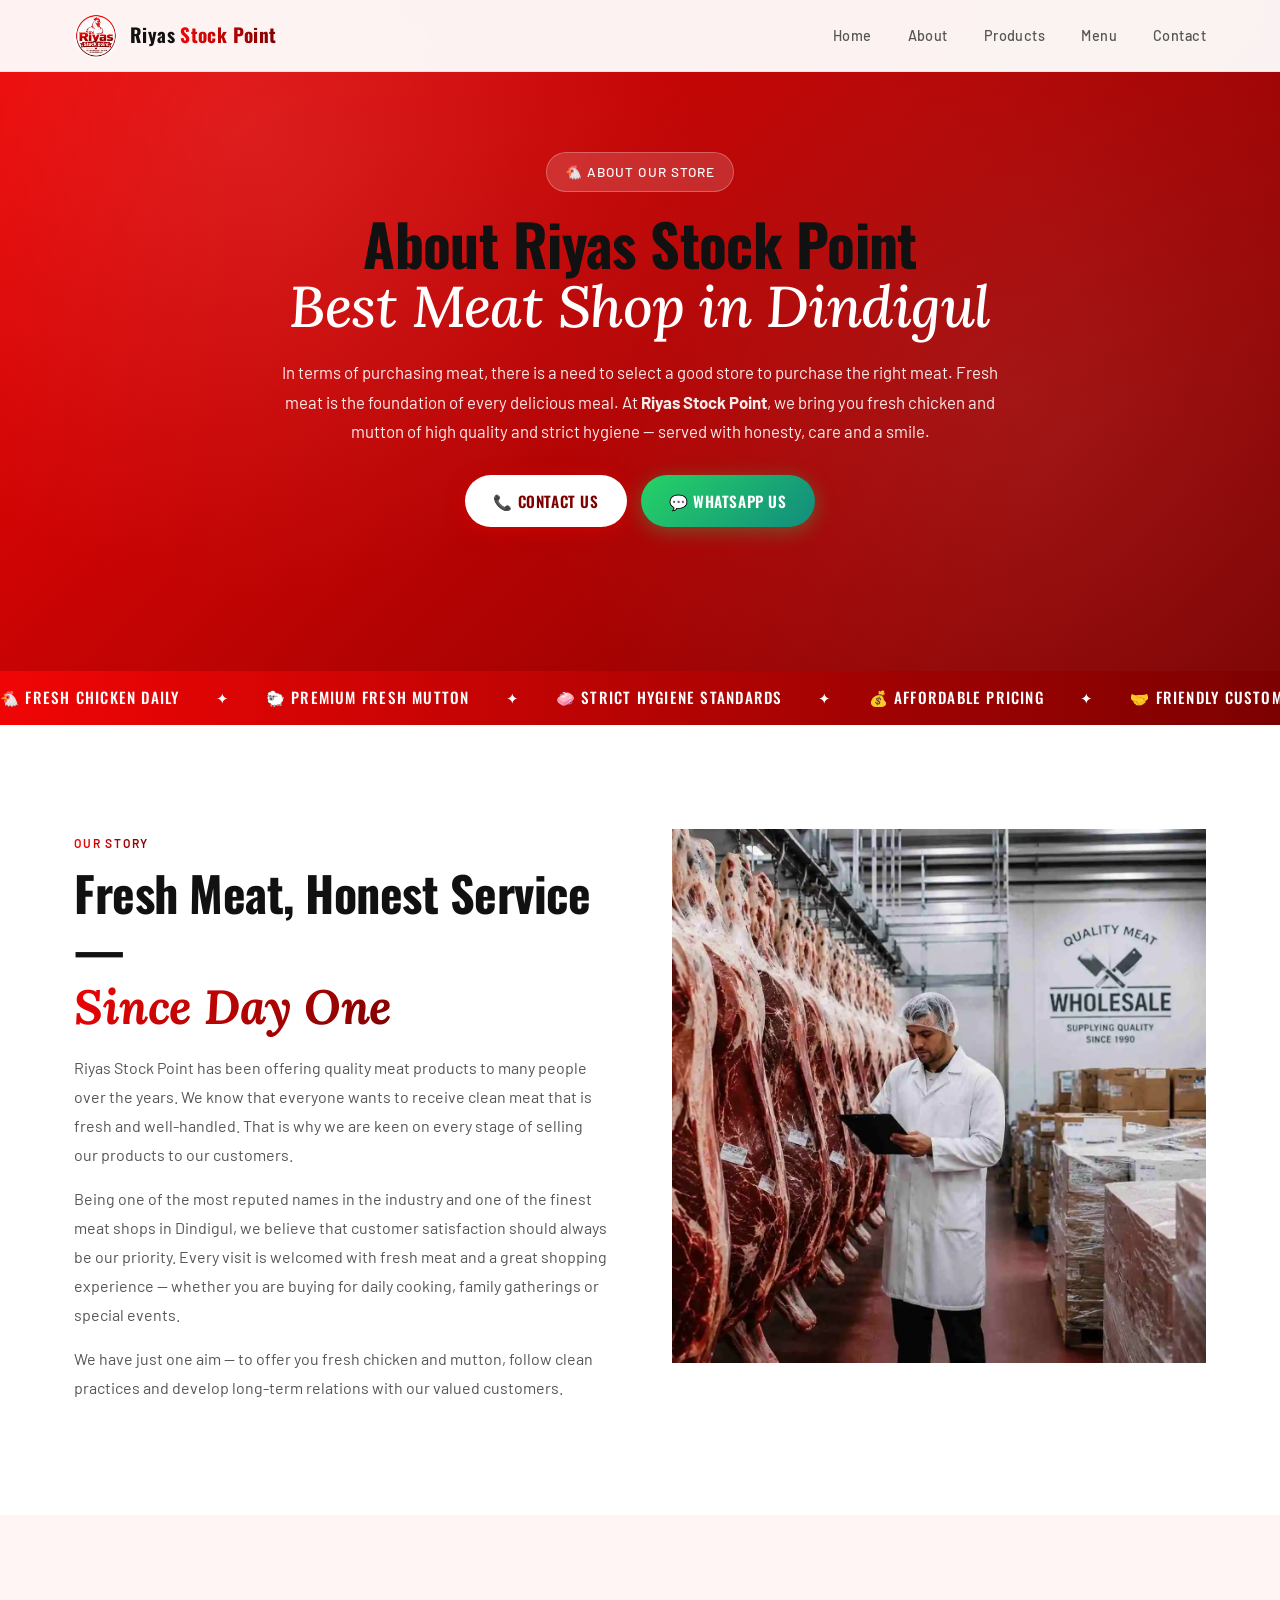
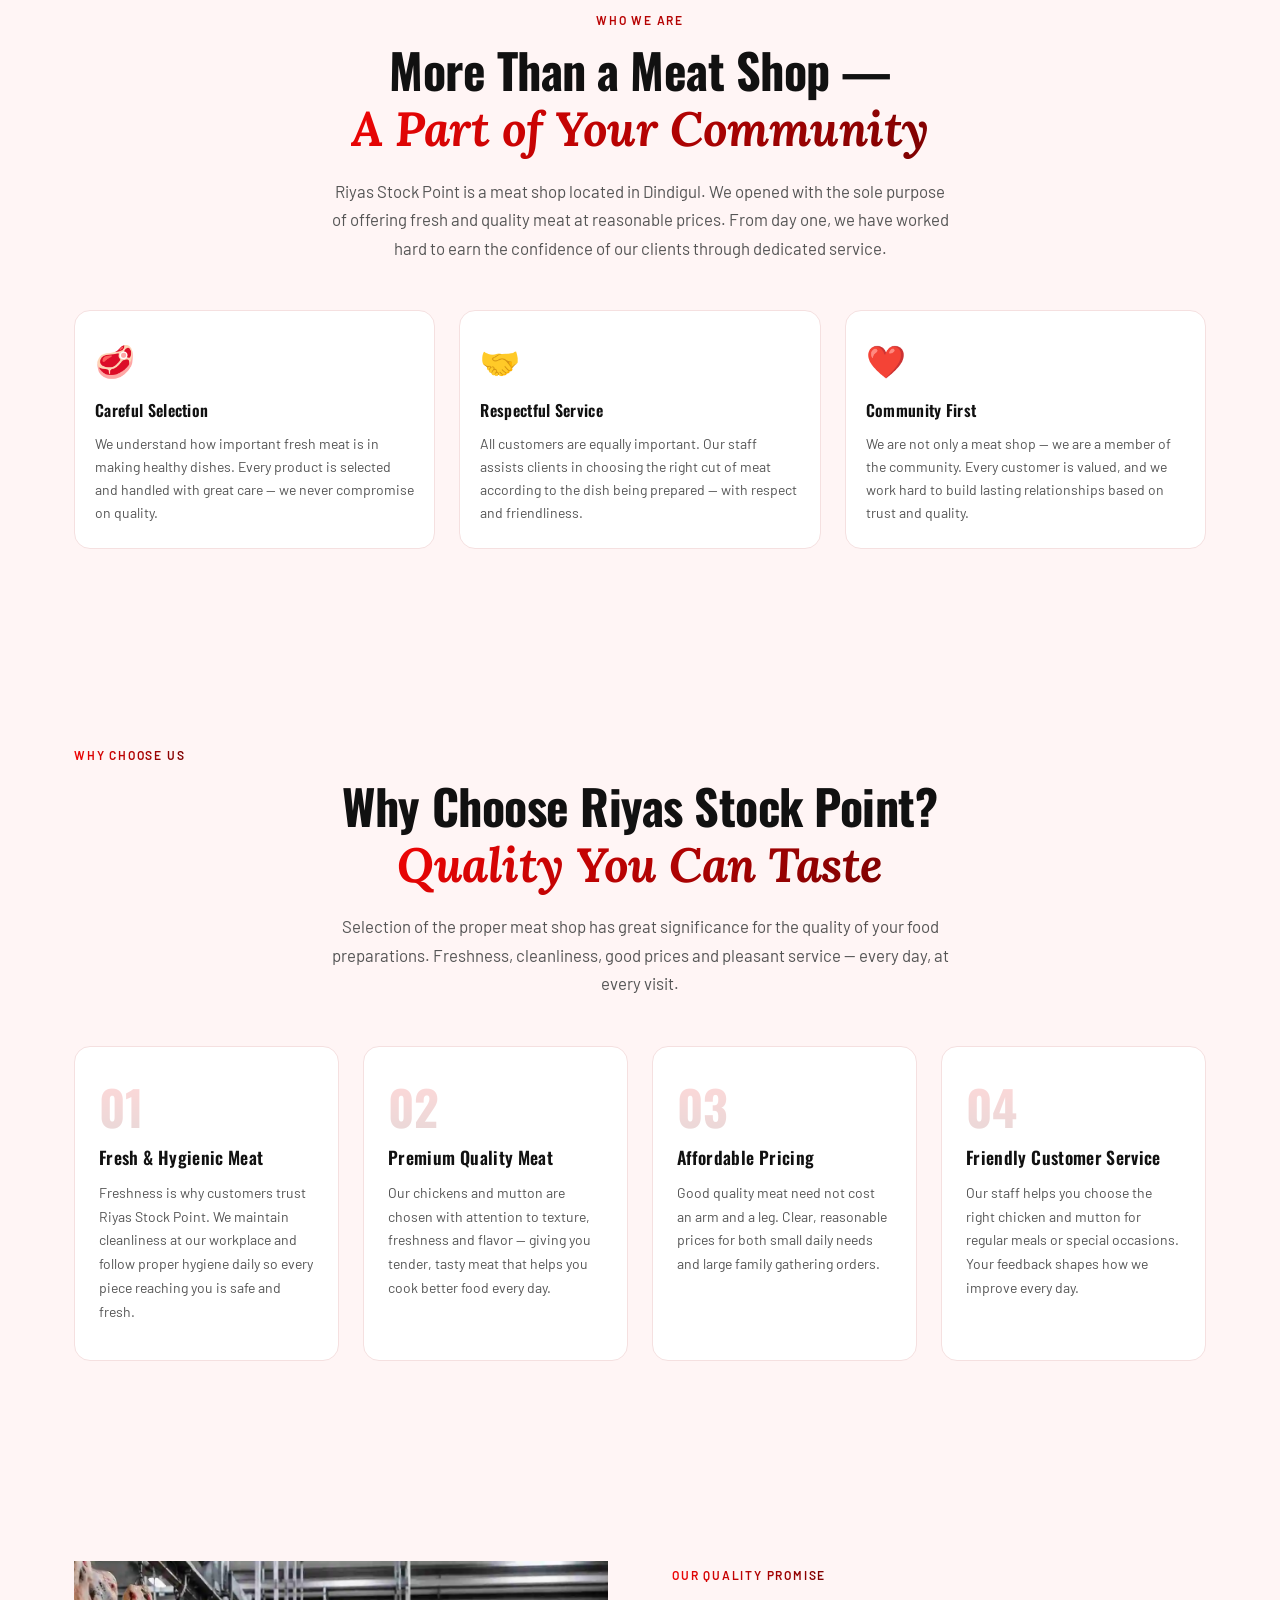
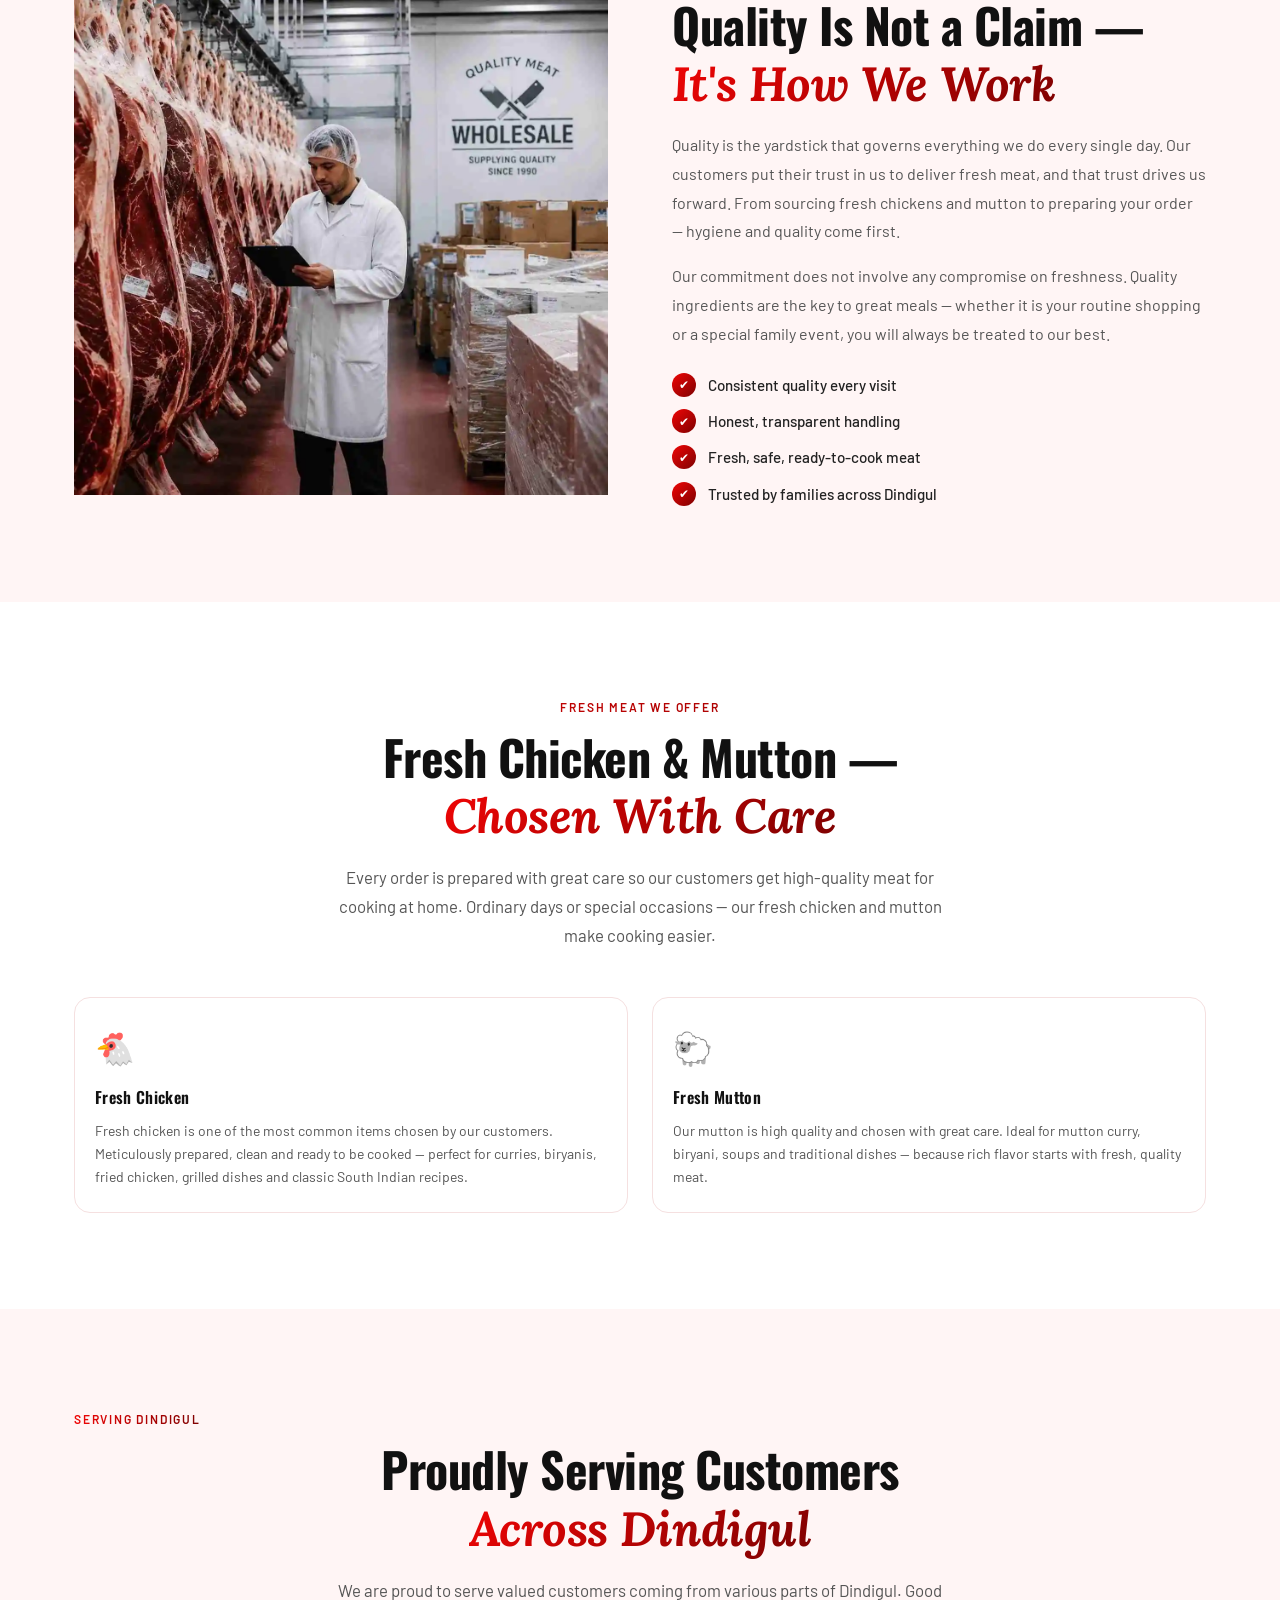
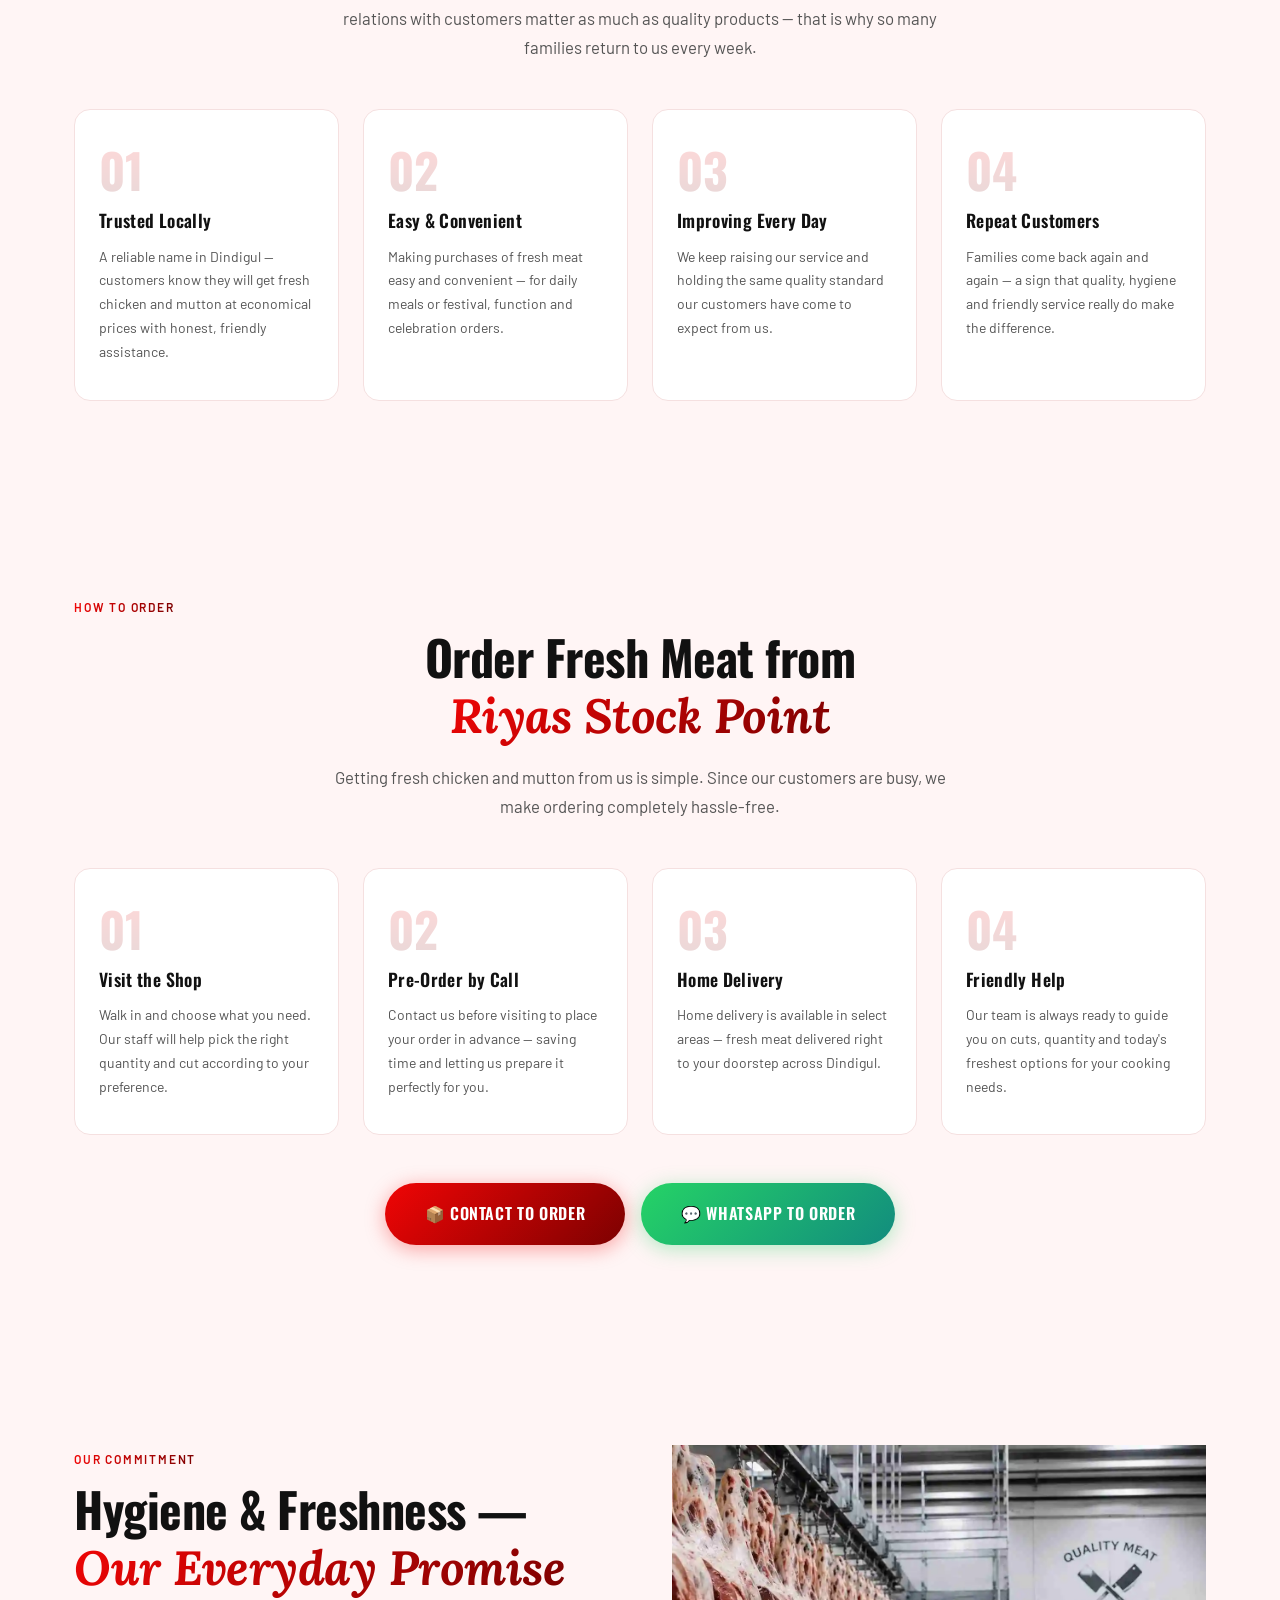
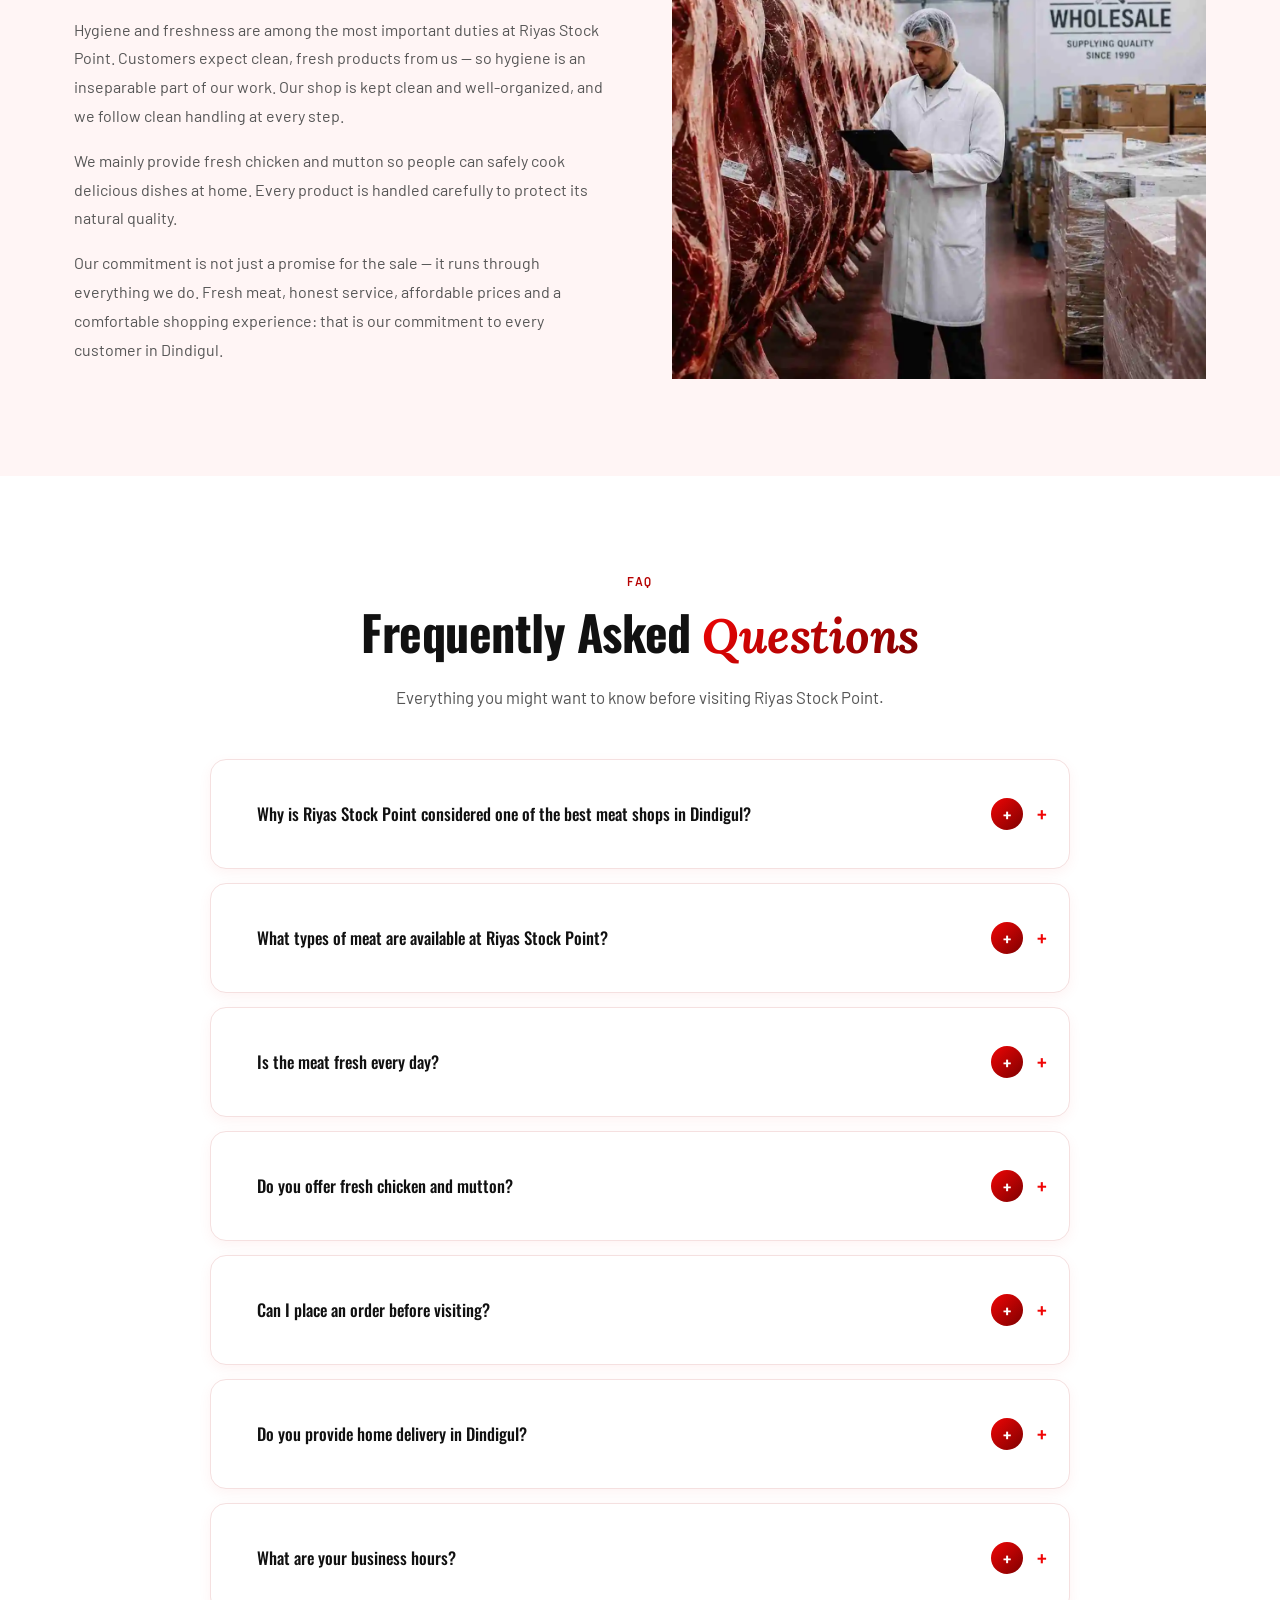
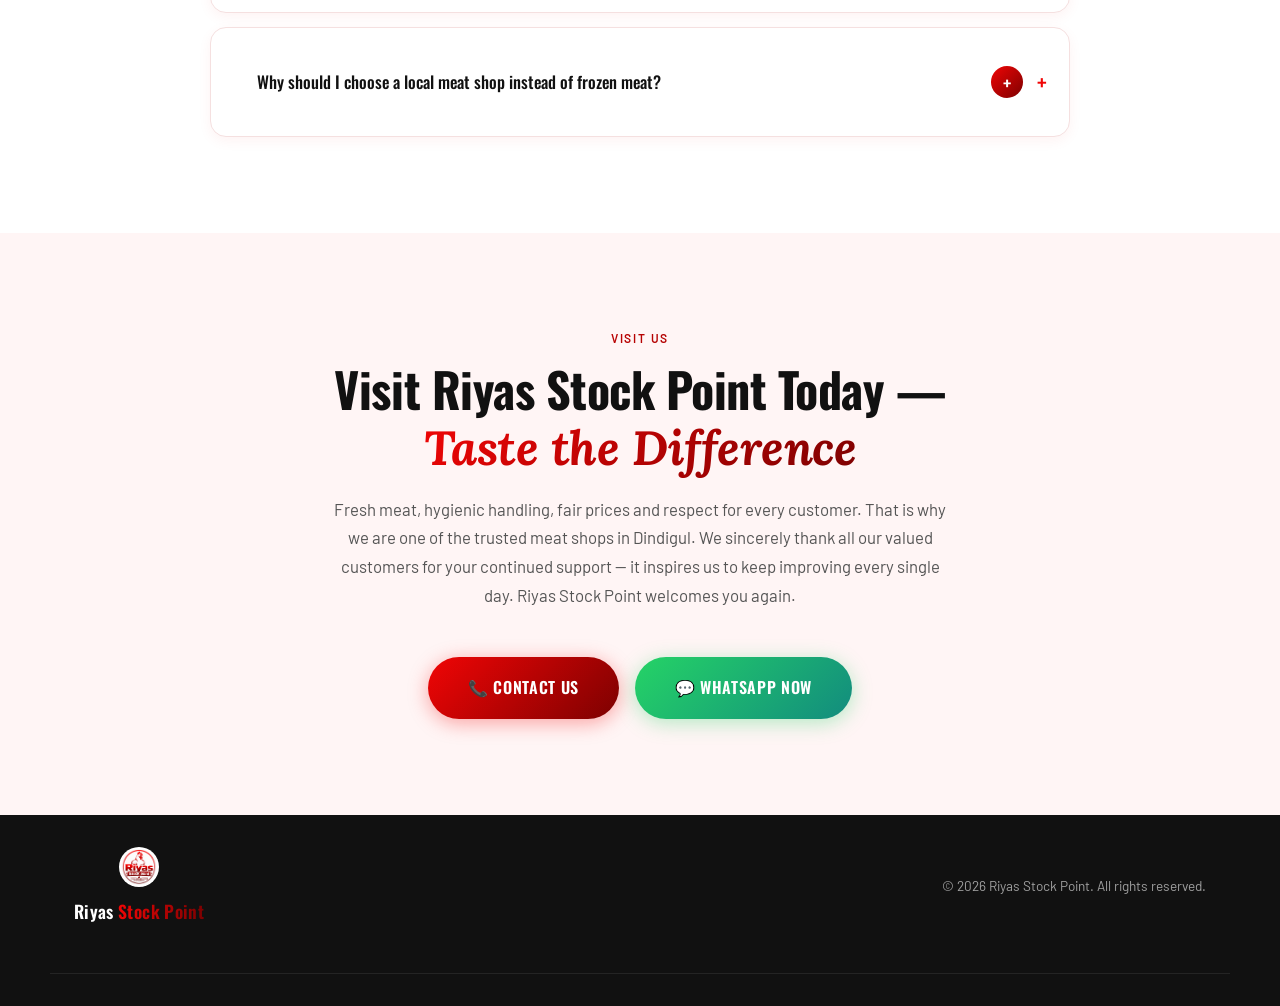
==== about.html @ 1233009b "Add files via upload" ====
<!DOCTYPE html>
<html lang="en">
<head>
  <meta charset="UTF-8" />
  <meta name="viewport" content="width=device-width, initial-scale=1.0" />
  <title>About Riyas Stock Point | Best Meat Shop in Dindigul</title>
  <meta name="description" content="Learn about Riyas Stock Point — Dindigul's trusted meat shop offering fresh chicken and mutton with hygiene, quality and friendly service at affordable prices." />
  <meta name="keywords" content="about riyas stock point, best meat shop in dindigul, fresh chicken dindigul, fresh mutton dindigul, hygienic meat shop dindigul, wholesale chicken dindigul" />
  <meta property="og:title" content="About Riyas Stock Point | Best Meat Shop in Dindigul" />
  <meta property="og:description" content="Fresh chicken & mutton, hygienic handling, affordable pricing and friendly service — meet the team behind Dindigul's trusted meat shop." />
  <meta property="og:type" content="website" />
  <meta property="og:url" content="https://riyasstockpoint.in/about.html" />
  <meta property="og:image" content="https://riyasstockpoint.in/assets/Logo.png" />
  <link rel="canonical" href="https://riyasstockpoint.in/about.html" />

  <!-- Google Fonts (same as index) -->
  <link rel="preconnect" href="https://fonts.googleapis.com" />
  <link rel="preconnect" href="https://fonts.gstatic.com" crossorigin />
  <link href="https://fonts.googleapis.com/css2?family=Oswald:wght@400;500;600;700&family=Lora:ital,wght@0,400;0,500;1,400&family=Barlow:wght@300;400;500;600&display=swap" rel="stylesheet" />

  <!-- Existing CSS (unchanged) -->
  <link rel="stylesheet" href="style.css" />
  <!-- About-only CSS additions -->
  <link rel="stylesheet" href="about.css" />
</head>
<body>

  <!-- ========== NAVBAR ========== -->
  <header class="navbar" id="navbar">
    <div class="nav-container">
      <a href="index.html" class="nav-logo">
        <img src="assets/Logo.png" alt="Riyas Stock Point Logo" class="logo-img" />
        <span class="logo-text">Riyas <span class="logo-accent">Stock Point</span></span>
      </a>
      <nav class="nav-links" id="navLinks">
        <a href="index.html#home">Home</a>
        <a href="about.html" class="active">About</a>
        <a href="index.html#products">Products</a>
        <a href="index.html#menu">Menu</a>
        <a href="contact.html">Contact</a>
      </nav>
      <button class="hamburger" id="hamburger" aria-label="Toggle menu">
        <span></span><span></span><span></span>
      </button>
    </div>
  </header>

  <!-- ========== ABOUT HERO ========== -->
  <section class="about-hero" id="home">
    <div class="hero-bg-pattern"></div>
    <div class="container about-hero-inner">
      <span class="hero-badge">🐔 About Our Store</span>
      <h1 class="hero-title">
        <span class="title-line">About Riyas Stock Point</span>
        <span class="title-line accent">Best Meat Shop in Dindigul</span>
      </h1>
      <p class="hero-sub">In terms of purchasing meat, there is a need to select a good store to purchase the right meat. Fresh meat is the foundation of every delicious meal. At <strong>Riyas Stock Point</strong>, we bring you fresh chicken and mutton of high quality and strict hygiene — served with honesty, care and a smile.</p>
      <div class="hero-cta" style="justify-content:center;">
        <a href="contact.html" class="btn btn-primary">📞 Contact Us</a>
        <a href="https://wa.me/" target="_blank" rel="noopener" class="btn btn-whatsapp">💬 WhatsApp Us</a>
      </div>
    </div>
  </section>

  <!-- ========== MARQUEE STRIP ========== -->
  <div class="marquee-strip">
    <div class="marquee-track">
      <span>🐔 Fresh Chicken Daily</span><span>✦</span>
      <span>🐑 Premium Fresh Mutton</span><span>✦</span>
      <span>🧼 Strict Hygiene Standards</span><span>✦</span>
      <span>💰 Affordable Pricing</span><span>✦</span>
      <span>🤝 Friendly Customer Service</span><span>✦</span>
      <span>🚚 Home Delivery in Dindigul</span><span>✦</span>
      <span>🐔 Fresh Chicken Daily</span><span>✦</span>
      <span>🐑 Premium Fresh Mutton</span><span>✦</span>
      <span>🧼 Strict Hygiene Standards</span><span>✦</span>
      <span>💰 Affordable Pricing</span><span>✦</span>
      <span>🤝 Friendly Customer Service</span><span>✦</span>
      <span>🚚 Home Delivery in Dindigul</span><span>✦</span>
    </div>
  </div>

  <!-- ========== INTRO / STORY ========== -->
  <section class="about section" id="story">
    <div class="container">
      <div class="about-grid">
        <div class="about-text fade-in">
          <div class="section-label">Our Story</div>
          <h2 class="section-title">Fresh Meat, Honest Service —<br /><em>Since Day One</em></h2>
          <p>Riyas Stock Point has been offering quality meat products to many people over the years. We know that everyone wants to receive clean meat that is fresh and well-handled. That is why we are keen on every stage of selling our products to our customers.</p>
          <p>Being one of the most reputed names in the industry and one of the finest meat shops in Dindigul, we believe that customer satisfaction should always be our priority. Every visit is welcomed with fresh meat and a great shopping experience — whether you are buying for daily cooking, family gatherings or special events.</p>
          <p>We have just one aim — to offer you fresh chicken and mutton, follow clean practices and develop long-term relations with our valued customers.</p>
        </div>
        <div class="about-image fade-in">
          <img src="assets/best-chicken-shop-in-dindigul.webp" alt="Riyas Stock Point — Best Meat Shop in Dindigul" />
        </div>
      </div>
    </div>
  </section>

  <!-- ========== WHO WE ARE ========== -->
  <section class="about section alt-bg" id="who-we-are">
    <div class="container">
      <div class="section-label center">Who We Are</div>
      <h2 class="section-title center">More Than a Meat Shop —<br /><em>A Part of Your Community</em></h2>
      <p class="section-sub center">Riyas Stock Point is a meat shop located in Dindigul. We opened with the sole purpose of offering fresh and quality meat at reasonable prices. From day one, we have worked hard to earn the confidence of our clients through dedicated service.</p>

      <div class="about-cards fade-in" style="grid-template-columns: repeat(3, 1fr); gap: 24px;">
        <div class="about-card">
          <div class="card-icon">🥩</div>
          <h3>Careful Selection</h3>
          <p>We understand how important fresh meat is in making healthy dishes. Every product is selected and handled with great care — we never compromise on quality.</p>
        </div>
        <div class="about-card">
          <div class="card-icon">🤝</div>
          <h3>Respectful Service</h3>
          <p>All customers are equally important. Our staff assists clients in choosing the right cut of meat according to the dish being prepared — with respect and friendliness.</p>
        </div>
        <div class="about-card">
          <div class="card-icon">❤️</div>
          <h3>Community First</h3>
          <p>We are not only a meat shop — we are a member of the community. Every customer is valued, and we work hard to build lasting relationships based on trust and quality.</p>
        </div>
      </div>
    </div>
  </section>

  <!-- ========== WHY CHOOSE US ========== -->
  <section class="why-fresh section" id="why-us">
    <div class="container">
      <div class="section-label">Why Choose Us</div>
      <h2 class="section-title center">Why Choose Riyas Stock Point?<br /><em>Quality You Can Taste</em></h2>
      <p class="section-sub center">Selection of the proper meat shop has great significance for the quality of your food preparations. Freshness, cleanliness, good prices and pleasant service — every day, at every visit.</p>
      <div class="why-grid">
        <div class="why-card fade-in">
          <div class="why-num">01</div>
          <h3>Fresh &amp; Hygienic Meat</h3>
          <p>Freshness is why customers trust Riyas Stock Point. We maintain cleanliness at our workplace and follow proper hygiene daily so every piece reaching you is safe and fresh.</p>
        </div>
        <div class="why-card fade-in">
          <div class="why-num">02</div>
          <h3>Premium Quality Meat</h3>
          <p>Our chickens and mutton are chosen with attention to texture, freshness and flavor — giving you tender, tasty meat that helps you cook better food every day.</p>
        </div>
        <div class="why-card fade-in">
          <div class="why-num">03</div>
          <h3>Affordable Pricing</h3>
          <p>Good quality meat need not cost an arm and a leg. Clear, reasonable prices for both small daily needs and large family gathering orders.</p>
        </div>
        <div class="why-card fade-in">
          <div class="why-num">04</div>
          <h3>Friendly Customer Service</h3>
          <p>Our staff helps you choose the right chicken and mutton for regular meals or special occasions. Your feedback shapes how we improve every day.</p>
        </div>
      </div>
    </div>
  </section>

  <!-- ========== QUALITY PROMISE ========== -->
  <section class="about section alt-bg" id="promise">
    <div class="container">
      <div class="about-grid reverse">
        <div class="about-image fade-in">
          <img src="assets/best-chicken-shop-in-dindigul.webp" alt="Our Quality Promise — Riyas Stock Point" />
        </div>
        <div class="about-text fade-in">
          <div class="section-label">Our Quality Promise</div>
          <h2 class="section-title">Quality Is Not a Claim —<br /><em>It's How We Work</em></h2>
          <p>Quality is the yardstick that governs everything we do every single day. Our customers put their trust in us to deliver fresh meat, and that trust drives us forward. From sourcing fresh chickens and mutton to preparing your order — hygiene and quality come first.</p>
          <p>Our commitment does not involve any compromise on freshness. Quality ingredients are the key to great meals — whether it is your routine shopping or a special family event, you will always be treated to our best.</p>
          <ul class="about-features">
            <li><span class="feat-icon">✔</span> Consistent quality every visit</li>
            <li><span class="feat-icon">✔</span> Honest, transparent handling</li>
            <li><span class="feat-icon">✔</span> Fresh, safe, ready-to-cook meat</li>
            <li><span class="feat-icon">✔</span> Trusted by families across Dindigul</li>
          </ul>
        </div>
      </div>
    </div>
  </section>

  <!-- ========== FRESH MEAT WE OFFER ========== -->
  <section class="about section" id="offer">
    <div class="container">
      <div class="section-label center">Fresh Meat We Offer</div>
      <h2 class="section-title center">Fresh Chicken &amp; Mutton —<br /><em>Chosen With Care</em></h2>
      <p class="section-sub center">Every order is prepared with great care so our customers get high-quality meat for cooking at home. Ordinary days or special occasions — our fresh chicken and mutton make cooking easier.</p>

      <div class="about-cards fade-in" style="grid-template-columns: repeat(2, 1fr); gap: 24px;">
        <div class="about-card">
          <div class="card-icon">🐔</div>
          <h3>Fresh Chicken</h3>
          <p>Fresh chicken is one of the most common items chosen by our customers. Meticulously prepared, clean and ready to be cooked — perfect for curries, biryanis, fried chicken, grilled dishes and classic South Indian recipes.</p>
        </div>
        <div class="about-card">
          <div class="card-icon">🐑</div>
          <h3>Fresh Mutton</h3>
          <p>Our mutton is high quality and chosen with great care. Ideal for mutton curry, biryani, soups and traditional dishes — because rich flavor starts with fresh, quality meat.</p>
        </div>
      </div>
    </div>
  </section>

  <!-- ========== SERVING DINDIGUL ========== -->
  <section class="why-fresh section alt-bg" id="serving">
    <div class="container">
      <div class="section-label">Serving Dindigul</div>
      <h2 class="section-title center">Proudly Serving Customers<br /><em>Across Dindigul</em></h2>
      <p class="section-sub center">We are proud to serve valued customers coming from various parts of Dindigul. Good relations with customers matter as much as quality products — that is why so many families return to us every week.</p>
      <div class="why-grid">
        <div class="why-card fade-in">
          <div class="why-num">01</div>
          <h3>Trusted Locally</h3>
          <p>A reliable name in Dindigul — customers know they will get fresh chicken and mutton at economical prices with honest, friendly assistance.</p>
        </div>
        <div class="why-card fade-in">
          <div class="why-num">02</div>
          <h3>Easy &amp; Convenient</h3>
          <p>Making purchases of fresh meat easy and convenient — for daily meals or festival, function and celebration orders.</p>
        </div>
        <div class="why-card fade-in">
          <div class="why-num">03</div>
          <h3>Improving Every Day</h3>
          <p>We keep raising our service and holding the same quality standard our customers have come to expect from us.</p>
        </div>
        <div class="why-card fade-in">
          <div class="why-num">04</div>
          <h3>Repeat Customers</h3>
          <p>Families come back again and again — a sign that quality, hygiene and friendly service really do make the difference.</p>
        </div>
      </div>
    </div>
  </section>

  <!-- ========== HOW TO ORDER ========== -->
  <section class="why-fresh section" id="order">
    <div class="container">
      <div class="section-label">How to Order</div>
      <h2 class="section-title center">Order Fresh Meat from<br /><em>Riyas Stock Point</em></h2>
      <p class="section-sub center">Getting fresh chicken and mutton from us is simple. Since our customers are busy, we make ordering completely hassle-free.</p>
      <div class="why-grid">
        <div class="why-card fade-in">
          <div class="why-num">01</div>
          <h3>Visit the Shop</h3>
          <p>Walk in and choose what you need. Our staff will help pick the right quantity and cut according to your preference.</p>
        </div>
        <div class="why-card fade-in">
          <div class="why-num">02</div>
          <h3>Pre-Order by Call</h3>
          <p>Contact us before visiting to place your order in advance — saving time and letting us prepare it perfectly for you.</p>
        </div>
        <div class="why-card fade-in">
          <div class="why-num">03</div>
          <h3>Home Delivery</h3>
          <p>Home delivery is available in select areas — fresh meat delivered right to your doorstep across Dindigul.</p>
        </div>
        <div class="why-card fade-in">
          <div class="why-num">04</div>
          <h3>Friendly Help</h3>
          <p>Our team is always ready to guide you on cuts, quantity and today's freshest options for your cooking needs.</p>
        </div>
      </div>
      <div class="contact-cta fade-in" style="margin-top: 48px;">
        <a href="contact.html" class="btn btn-primary btn-large">📦 Contact to Order</a>
        <a href="https://wa.me/" target="_blank" rel="noopener" class="btn btn-whatsapp btn-large">💬 WhatsApp to Order</a>
      </div>
    </div>
  </section>

  <!-- ========== HYGIENE COMMITMENT ========== -->
  <section class="about section alt-bg" id="hygiene">
    <div class="container">
      <div class="about-grid">
        <div class="about-text fade-in">
          <div class="section-label">Our Commitment</div>
          <h2 class="section-title">Hygiene &amp; Freshness —<br /><em>Our Everyday Promise</em></h2>
          <p>Hygiene and freshness are among the most important duties at Riyas Stock Point. Customers expect clean, fresh products from us — so hygiene is an inseparable part of our work. Our shop is kept clean and well-organized, and we follow clean handling at every step.</p>
          <p>We mainly provide fresh chicken and mutton so people can safely cook delicious dishes at home. Every product is handled carefully to protect its natural quality.</p>
          <p>Our commitment is not just a promise for the sale — it runs through everything we do. Fresh meat, honest service, affordable prices and a comfortable shopping experience: that is our commitment to every customer in Dindigul.</p>
        </div>
        <div class="about-image fade-in">
          <img src="assets/best-chicken-shop-in-dindigul.webp" alt="Hygienic meat handling at Riyas Stock Point" />
        </div>
      </div>
    </div>
  </section>

  <!-- ========== FAQ ========== -->
  <section class="faq section" id="faq">
    <div class="container">
      <div class="section-label center">FAQ</div>
      <h2 class="section-title center">Frequently Asked <em>Questions</em></h2>
      <p class="section-sub center">Everything you might want to know before visiting Riyas Stock Point.</p>

      <div class="faq-list">
        <details class="faq-item fade-in">
          <summary>Why is Riyas Stock Point considered one of the best meat shops in Dindigul?<span class="faq-icon">+</span></summary>
          <div class="faq-answer"><p>Riyas Stock Point has established itself as a trustworthy source for many customers because of its fresh chicken and mutton, high levels of hygiene, affordability and courteous customer service. Our emphasis on quality and freshness makes us a preferred destination in Dindigul.</p></div>
        </details>
        <details class="faq-item fade-in">
          <summary>What types of meat are available at Riyas Stock Point?<span class="faq-icon">+</span></summary>
          <div class="faq-answer"><p>We offer fresh chicken and fresh mutton, properly processed under hygienic conditions. Our products are appropriate for daily cooking as well as weekend and special occasion meals.</p></div>
        </details>
        <details class="faq-item fade-in">
          <summary>Is the meat fresh every day?<span class="faq-icon">+</span></summary>
          <div class="faq-answer"><p>Yes. Freshness is a top priority. Customers are served fresh chicken and mutton every day, and each order is handled carefully so your meals get the best quality meat.</p></div>
        </details>
        <details class="faq-item fade-in">
          <summary>Do you offer fresh chicken and mutton?<span class="faq-icon">+</span></summary>
          <div class="faq-answer"><p>Yes — we supply fresh chicken and mutton only. Every item is prepared to guarantee freshness and hygiene.</p></div>
        </details>
        <details class="faq-item fade-in">
          <summary>Can I place an order before visiting?<span class="faq-icon">+</span></summary>
          <div class="faq-answer"><p>Yes. You can contact us before coming to the shop to place your order — it lets us keep the right quantity ready for you in advance.</p></div>
        </details>
        <details class="faq-item fade-in">
          <summary>Do you provide home delivery in Dindigul?<span class="faq-icon">+</span></summary>
          <div class="faq-answer"><p>Home delivery depends on your area. Please contact Riyas Stock Point to confirm availability — our team will be glad to help.</p></div>
        </details>
        <details class="faq-item fade-in">
          <summary>What are your business hours?<span class="faq-icon">+</span></summary>
          <div class="faq-answer"><p>Our operating hours are set so customers can visit conveniently through the day. Please check our Contact page or call us for exact timings.</p></div>
        </details>
        <details class="faq-item fade-in">
          <summary>Why should I choose a local meat shop instead of frozen meat?<span class="faq-icon">+</span></summary>
          <div class="faq-answer"><p>A trusted local butcher gives you fresh, high-quality meat and personal service. At Riyas Stock Point, every order is prepared carefully so you enjoy the taste and quality of fresh chicken and mutton — not frozen substitutes.</p></div>
        </details>
      </div>
    </div>
  </section>

  <!-- ========== FINAL CTA ========== -->
  <section class="about section alt-bg" id="visit">
    <div class="container">
      <div class="section-label center">Visit Us</div>
      <h2 class="section-title center">Visit Riyas Stock Point Today —<br /><em>Taste the Difference</em></h2>
      <p class="section-sub center">Fresh meat, hygienic handling, fair prices and respect for every customer. That is why we are one of the trusted meat shops in Dindigul. We sincerely thank all our valued customers for your continued support — it inspires us to keep improving every single day. Riyas Stock Point welcomes you again.</p>
      <div class="contact-cta fade-in" style="margin-top: 32px;">
        <a href="contact.html" class="btn btn-primary btn-large">📞 Contact Us</a>
        <a href="https://wa.me/" target="_blank" rel="noopener" class="btn btn-whatsapp btn-large">💬 WhatsApp Now</a>
      </div>
    </div>
  </section>

  <!-- ========== FOOTER ========== -->
  <footer class="footer">
    <div class="container footer-inner">
      <div class="footer-brand">
        <img src="assets/Logo.png" alt="Riyas Stock Point" class="logo-img" />
        <span class="logo-text">Riyas <span class="logo-accent">Stock Point</span></span>
      </div>
      <p class="footer-copy">&copy; <span id="year"></span> Riyas Stock Point. All rights reserved.</p>
    </div>
  </footer>

  <!-- Existing site JS (unchanged) -->
  <script src="script.js"></script>
  <!-- About page JS -->
  <script src="about.js"></script>
</body>
</html>
---- style.css ----
/* =====================================================
   RIYAS STOCK POINT — style.css
   Color Palette:
     Primary gradient: #f00505 → #7d0101
     Background: #ffffff
     Text: #111111 / #333333
   ===================================================== */

/* ---------- CSS Variables ---------- */
:root {
  --red-bright: #f00505;
  --red-deep: #7d0101;
  --red-mid: #b50303;
  --gradient: linear-gradient(135deg, #f00505 0%, #7d0101 100%);
  --gradient-lr: linear-gradient(90deg, #f00505 0%, #7d0101 100%);
  --gradient-tb: linear-gradient(180deg, #f00505 0%, #7d0101 100%);
  --white: #ffffff;
  --black: #111111;
  --text: #222222;
  --text-soft: #555555;
  --bg: #ffffff;
  --bg-tint: #fff5f5;
  --border: #f5e0e0;
  --shadow: 0 8px 32px rgba(240, 5, 5, 0.12);
  --shadow-deep: 0 16px 48px rgba(125, 1, 1, 0.18);
  --radius: 16px;
  --radius-sm: 8px;
  --font-display: 'Oswald', sans-serif;
  --font-body: 'Barlow', sans-serif;
  --font-accent: 'Lora', serif;
  --nav-h: 72px;
  --transition: 0.3s cubic-bezier(0.4, 0, 0.2, 1);
}

/* ---------- Reset ---------- */
*, *::before, *::after { box-sizing: border-box; margin: 0; padding: 0; }
html { scroll-behavior: smooth; font-size: 16px; }
body {
  font-family: var(--font-body);
  background: var(--bg);
  color: var(--text);
  overflow-x: hidden;
  line-height: 1.6;
}
img { max-width: 100%; display: block; }
a { text-decoration: none; color: inherit; }
ul { list-style: none; }

/* ---------- Utility ---------- */
.container { max-width: 1180px; margin: 0 auto; padding: 0 24px; }
.section { padding: 96px 0; }
.center { text-align: center; }

.section-label {
  display: inline-block;
  font-family: var(--font-body);
  font-size: 0.75rem;
  font-weight: 600;
  letter-spacing: 0.15em;
  text-transform: uppercase;
  background: var(--gradient-lr);
  -webkit-background-clip: text;
  -webkit-text-fill-color: transparent;
  background-clip: text;
  margin-bottom: 12px;
}
.section-label.center { display: block; }

.section-title {
  font-family: var(--font-display);
  font-size: clamp(2rem, 4vw, 3rem);
  font-weight: 700;
  color: var(--black);
  line-height: 1.15;
  margin-bottom: 20px;
  letter-spacing: -0.01em;
}
.section-title em {
  font-family: var(--font-accent);
  font-style: italic;
  background: var(--gradient);
  -webkit-background-clip: text;
  -webkit-text-fill-color: transparent;
  background-clip: text;
}
.section-sub {
  font-size: 1.05rem;
  color: var(--text-soft);
  max-width: 620px;
  margin: 0 auto 48px;
  line-height: 1.7;
}

/* ---------- Buttons ---------- */
.btn {
  display: inline-flex;
  align-items: center;
  gap: 8px;
  padding: 14px 28px;
  border-radius: 50px;
  font-family: var(--font-display);
  font-size: 0.95rem;
  font-weight: 600;
  letter-spacing: 0.04em;
  cursor: pointer;
  border: none;
  transition: var(--transition);
  text-transform: uppercase;
}
.btn-primary {
  background: var(--gradient);
  color: var(--white);
  box-shadow: 0 4px 20px rgba(240, 5, 5, 0.35);
}
.btn-primary:hover {
  transform: translateY(-2px);
  box-shadow: 0 8px 32px rgba(240, 5, 5, 0.45);
}
.btn-outline {
  background: transparent;
  color: var(--red-bright);
  border: 2px solid var(--red-bright);
}
.btn-outline:hover {
  background: var(--gradient);
  color: var(--white);
  border-color: transparent;
}
.btn-whatsapp {
  background: linear-gradient(135deg, #25d366, #128c7e);
  color: var(--white);
  box-shadow: 0 4px 20px rgba(37, 211, 102, 0.35);
}
.btn-whatsapp:hover { transform: translateY(-2px); box-shadow: 0 8px 28px rgba(37, 211, 102, 0.45); }
.btn-large { padding: 18px 40px; font-size: 1rem; }

/* =====================================================
   NAVBAR
   ===================================================== */
.navbar {
  position: fixed;
  top: 0; left: 0; right: 0;
  z-index: 1000;
  height: var(--nav-h);
  background: rgba(255,255,255,0.95);
  backdrop-filter: blur(12px);
  border-bottom: 1px solid var(--border);
  transition: box-shadow var(--transition);
}
.navbar.scrolled { box-shadow: 0 4px 24px rgba(240,5,5,0.1); }

.nav-container {
  max-width: 1180px;
  margin: 0 auto;
  padding: 0 24px;
  height: 100%;
  display: flex;
  align-items: center;
  justify-content: space-between;
}

.nav-logo {
  display: flex;
  align-items: center;
  gap: 12px;
}
.logo-img { width: 44px; height: 44px; border-radius: 50%; object-fit: cover; }
.logo-text {
  font-family: var(--font-display);
  font-size: 1.2rem;
  font-weight: 700;
  color: var(--black);
  letter-spacing: 0.02em;
}
.logo-accent {
  background: var(--gradient-lr);
  -webkit-background-clip: text;
  -webkit-text-fill-color: transparent;
  background-clip: text;
}

.nav-links {
  display: flex;
  align-items: center;
  gap: 36px;
}
.nav-links a {
  font-family: var(--font-body);
  font-size: 0.9rem;
  font-weight: 500;
  color: var(--text-soft);
  letter-spacing: 0.03em;
  position: relative;
  transition: color var(--transition);
}
.nav-links a::after {
  content: '';
  position: absolute;
  bottom: -4px; left: 0;
  width: 0; height: 2px;
  background: var(--gradient-lr);
  border-radius: 2px;
  transition: width var(--transition);
}
.nav-links a:hover { color: var(--red-bright); }
.nav-links a:hover::after { width: 100%; }

.hamburger {
  display: none;
  flex-direction: column;
  gap: 5px;
  background: none;
  border: none;
  cursor: pointer;
  padding: 4px;
}
.hamburger span {
  display: block;
  width: 24px; height: 2px;
  background: var(--red-bright);
  border-radius: 2px;
  transition: var(--transition);
}

/* =====================================================
   HERO
   ===================================================== */
.hero {
  min-height: 100vh;
  padding-top: var(--nav-h);
  display: flex;
  align-items: center;
  justify-content: space-between;
  gap: 48px;
  padding-left: max(24px, calc((100vw - 1180px)/2 + 24px));
  padding-right: max(24px, calc((100vw - 1180px)/2 + 24px));
  position: relative;
  overflow: hidden;
  background: var(--bg);
}

.hero-bg-pattern {
  position: absolute;
  inset: 0;
  background:
    radial-gradient(ellipse 60% 50% at 80% 50%, rgba(240,5,5,0.06) 0%, transparent 70%),
    radial-gradient(ellipse 30% 30% at 90% 20%, rgba(240,5,5,0.04) 0%, transparent 60%);
  pointer-events: none;
}

.hero-content {
  flex: 1;
  max-width: 580px;
  position: relative;
  z-index: 1;
}

.hero-badge {
  display: inline-flex;
  align-items: center;
  gap: 8px;
  background: var(--bg-tint);
  border: 1px solid var(--border);
  color: var(--red-deep);
  font-size: 0.8rem;
  font-weight: 600;
  letter-spacing: 0.08em;
  text-transform: uppercase;
  padding: 6px 14px;
  border-radius: 50px;
  margin-bottom: 20px;
  animation: fadeSlideUp 0.6s ease both;
}

.hero-title {
  font-family: var(--font-display);
  font-size: clamp(2.8rem, 6vw, 4.5rem);
  font-weight: 700;
  line-height: 1.08;
  letter-spacing: -0.02em;
  margin-bottom: 24px;
}
.title-line {
  display: block;
  color: var(--black);
  animation: fadeSlideUp 0.6s ease both;
  animation-delay: 0.1s;
}
.title-line.accent {
  background: var(--gradient);
  -webkit-background-clip: text;
  -webkit-text-fill-color:#ffffff ;
  background-clip: text;
  animation-delay: 0.2s;
}

.hero-sub {
  font-size: 1.05rem;
  color: var(--text-soft);
  line-height: 1.75;
  margin-bottom: 36px;
  animation: fadeSlideUp 0.6s ease both;
  animation-delay: 0.3s;
}
.hero-sub strong { color:#111111 var(--red-mid); }

.hero-cta {
  display: flex;
  gap: 16px;
  flex-wrap: wrap;
  margin-bottom: 48px;
  animation: fadeSlideUp 0.6s ease both;
  animation-delay: 0.4s;
}

.hero-stats {
  display: flex;
  align-items: center;
  gap: 24px;
  animation: fadeSlideUp 0.6s ease both;
  animation-delay: 0.5s;
}
.stat { display: flex; flex-direction: column; gap: 2px; }
.stat-num {
  font-family: var(--font-display);
  font-size: 1.1rem;
  font-weight: 700;
  background: var(--gradient-lr);
  -webkit-background-clip: text;
  -webkit-text-fill-color: transparent;
  background-clip: text;
}
.stat-label { font-size: 0.75rem; color: var(--text-soft); letter-spacing: 0.05em; text-transform: uppercase; }
.stat-divider { width: 1px; height: 36px; background: var(--border); }

.hero-image-wrap {
  flex: 1;
  max-width: 460px;
  display: flex;
  align-items: center;
  justify-content: center;
  position: relative;
  animation: fadeSlideIn 0.8s ease both;
  animation-delay: 0.3s;
}
.hero-ring {
  position: absolute;
  width: 360px; height: 360px;
  border-radius: 50%;
  background: var(--gradient);
  opacity: 0.06;
  animation: pulse 3s ease-in-out infinite;
}
.hero-logo-img {
  width: 500px;
  height: 450px;
  border-radius: 50%;
  box-shadow: var(--shadow-deep);
  position: relative;
  z-index: 1;
  animation: float 4s ease-in-out infinite;
}

.hero-scroll-hint {
  position: absolute;
  bottom: 32px;
  left: 50%;
  transform: translateX(-50%);
  display: flex;
  flex-direction: column;
  align-items: center;
  gap: 8px;
  opacity: 0.5;
  font-size: 0.7rem;
  letter-spacing: 0.1em;
  text-transform: uppercase;
  color: var(--text-soft);
}
.scroll-arrow {
  width: 16px; height: 16px;
  border-right: 2px solid var(--red-bright);
  border-bottom: 2px solid var(--red-bright);
  transform: rotate(45deg);
  animation: bounce 1.5s ease-in-out infinite;
}

/* =====================================================
   MARQUEE STRIP
   ===================================================== */
.marquee-strip {
  background: var(--gradient-lr);
  padding: 14px 0;
  overflow: hidden;
  white-space: nowrap;
}
.marquee-track {
  display: inline-flex;
  gap: 40px;
  animation: marquee 28s linear infinite;
}
.marquee-track span {
  color: var(--white);
  font-family: var(--font-display);
  font-size: 0.88rem;
  font-weight: 500;
  letter-spacing: 0.08em;
  text-transform: uppercase;
}

/* =====================================================
   ABOUT
   ===================================================== */
.about { background: var(--bg); }

.about-grid {
  display: grid;
  grid-template-columns: 1fr 1fr;
  gap: 64px;
  align-items: start;
  margin-top: 8px;
}

.about-text p {
  color: var(--text-soft);
  line-height: 1.8;
  margin-bottom: 16px;
  font-size: 1rem;
}
.about-text strong { color: var(--red-mid); }

.about-features {
  display: flex;
  flex-direction: column;
  gap: 12px;
  margin-top: 24px;
}
.about-features li {
  display: flex;
  align-items: center;
  gap: 12px;
  font-size: 0.95rem;
  font-weight: 500;
  color: var(--text);
}
.feat-icon {
  width: 24px; height: 24px;
  border-radius: 50%;
  background: var(--gradient);
  color: white;
  font-size: 0.75rem;
  display: flex; align-items: center; justify-content: center;
  flex-shrink: 0;
}

.about-cards {
  display: grid;
  grid-template-columns: 1fr 1fr;
  gap: 16px;
}
.about-card {
  background: var(--bg);
  border: 1.5px solid var(--border);
  border-radius: var(--radius);
  padding: 24px 20px;
  transition: var(--transition);
}
.about-card:hover {
  border-color: var(--red-bright);
  box-shadow: var(--shadow);
  transform: translateY(-4px);
}
.about-card.highlight {
  background: var(--gradient);
  border-color: transparent;
}
.about-card.highlight h3,
.about-card.highlight p { color: white; }
.card-icon { font-size: 2rem; margin-bottom: 12px; }
.about-card h3 {
  font-family: var(--font-display);
  font-size: 1rem;
  font-weight: 600;
  color: var(--black);
  margin-bottom: 8px;
  letter-spacing: 0.02em;
}
.about-card p { font-size: 0.875rem; color: var(--text-soft); line-height: 1.65; }

/* =====================================================
   WHY FRESH
   ===================================================== */
.why-fresh { background: var(--bg-tint); }

.why-grid {
  display: grid;
  grid-template-columns: repeat(4, 1fr);
  gap: 24px;
}
.why-card {
  background: var(--white);
  border-radius: var(--radius);
  padding: 36px 24px;
  border: 1.5px solid var(--border);
  position: relative;
  transition: var(--transition);
  overflow: hidden;
}
.why-card::before {
  content: '';
  position: absolute;
  top: 0; left: 0; right: 0;
  height: 3px;
  background: var(--gradient-lr);
  transform: scaleX(0);
  transform-origin: left;
  transition: transform var(--transition);
}
.why-card:hover::before { transform: scaleX(1); }
.why-card:hover { box-shadow: var(--shadow); transform: translateY(-6px); }
.why-num {
  font-family: var(--font-display);
  font-size: 3rem;
  font-weight: 700;
  background: var(--gradient-tb);
  -webkit-background-clip: text;
  -webkit-text-fill-color: transparent;
  background-clip: text;
  opacity: 0.15;
  line-height: 1;
  margin-bottom: 12px;
}
.why-card h3 {
  font-family: var(--font-display);
  font-size: 1.1rem;
  font-weight: 600;
  color: var(--black);
  margin-bottom: 10px;
  letter-spacing: 0.02em;
}
.why-card p { font-size: 0.875rem; color: var(--text-soft); line-height: 1.7; }

/* =====================================================
   MENU
   ===================================================== */
.menu { background: var(--white); }

.menu-grid {
  display: grid;
  grid-template-columns: repeat(3, 1fr);
  gap: 28px;
}
.menu-item {
  border-radius: var(--radius);
  overflow: hidden;
  border: 1.5px solid var(--border);
  background: var(--bg);
  transition: var(--transition);
  display: flex;
  flex-direction: column;
}
.menu-item:hover {
  box-shadow: var(--shadow);
  transform: translateY(-6px);
  border-color: var(--red-bright);
}

.menu-img-placeholder {
  height: 160px;
  background: var(--gradient);
  display: flex;
  align-items: center;
  justify-content: center;
}
.menu-img-placeholder.orange {
  background: linear-gradient(135deg, #ff6b35 0%, #c0392b 100%);
}
.menu-img-placeholder.dark {
  background: linear-gradient(135deg, #7d0101 0%, #3d0000 100%);
}
.menu-emoji { font-size: 3.5rem; filter: drop-shadow(0 2px 8px rgba(0,0,0,0.2)); }

.menu-info { padding: 24px 20px; flex: 1; }
.menu-info h3 {
  font-family: var(--font-display);
  font-size: 1.1rem;
  font-weight: 600;
  color: var(--black);
  margin-bottom: 8px;
  letter-spacing: 0.02em;
}
.menu-info p { font-size: 0.875rem; color: var(--text-soft); line-height: 1.65; margin-bottom: 14px; }
.menu-tag {
  display: inline-block;
  background: var(--bg-tint);
  border: 1px solid var(--border);
  color: var(--red-mid);
  font-size: 0.72rem;
  font-weight: 600;
  letter-spacing: 0.08em;
  text-transform: uppercase;
  padding: 4px 10px;
  border-radius: 50px;
}

/* =====================================================
   CULTURE
   ===================================================== */
.culture { background: var(--bg-tint); }

.culture-inner {
  display: grid;
  grid-template-columns: 1fr 1fr;
  gap: 80px;
  align-items: center;
}
.culture-text p {
  color: var(--text-soft);
  line-height: 1.8;
  margin-bottom: 16px;
  font-size: 1rem;
}
.culture-text .btn { margin-top: 12px; }

.culture-visual { display: flex; justify-content: center; }
.culture-badge-wrap { position: relative; width: 320px; height: 320px; }
.culture-badge {
  width: 100%; height: 100%;
  border-radius: 50%;
  overflow: hidden;
  box-shadow: var(--shadow-deep);
  border: 4px solid var(--red-bright);
}
.culture-badge img { width: 100%; height: 100%; object-fit: cover; }

.culture-tag {
  position: absolute;
  background: var(--white);
  border: 1.5px solid var(--border);
  border-radius: 50px;
  padding: 8px 16px;
  font-size: 0.8rem;
  font-weight: 600;
  color: var(--red-deep);
  box-shadow: 0 4px 16px rgba(240,5,5,0.12);
  white-space: nowrap;
  animation: float 4s ease-in-out infinite;
}
.tag1 { top: 20px; right: -20px; animation-delay: 0s; }
.tag2 { bottom: 60px; right: -30px; animation-delay: 1s; }
.tag3 { bottom: 20px; left: -20px; animation-delay: 2s; }

/* =====================================================
   CONTACT
   ===================================================== */
.contact { background: var(--white); }

.contact-grid {
  display: grid;
  grid-template-columns: repeat(3, 1fr);
  gap: 24px;
  margin-bottom: 48px;
}
.contact-card {
  background: var(--bg-tint);
  border: 1.5px solid var(--border);
  border-radius: var(--radius);
  padding: 36px 28px;
  text-align: center;
  transition: var(--transition);
}
.contact-card:hover {
  border-color: var(--red-bright);
  box-shadow: var(--shadow);
  transform: translateY(-4px);
}
.contact-icon { font-size: 2.5rem; margin-bottom: 16px; }
.contact-card h3 {
  font-family: var(--font-display);
  font-size: 1.1rem;
  font-weight: 600;
  color: var(--black);
  margin-bottom: 8px;
  letter-spacing: 0.02em;
}
.contact-card p { font-size: 0.9rem; color: var(--text-soft); line-height: 1.65; }

.contact-cta {
  display: flex;
  gap: 16px;
  justify-content: center;
  flex-wrap: wrap;
}

/* =====================================================
   FOOTER
   ===================================================== */
.footer {
  background: var(--black);
  color: rgba(255,255,255,0.75);
  padding: 64px 0 0;
}
.footer-inner {
  display: grid;
  grid-template-columns: 2fr 1fr 1fr;
  gap: 48px;
  padding-bottom: 48px;
  border-bottom: 1px solid rgba(255,255,255,0.08);
}
.footer-brand { display: flex; flex-direction: column; gap: 16px; }
.footer-logo { width: 72px; border-radius: 50%; }
.footer-brand p { font-size: 0.9rem; line-height: 1.75; max-width: 300px; }

.footer-links { display: flex; flex-direction: column; gap: 12px; }
.footer-links h4 {
  font-family: var(--font-display);
  font-size: 0.85rem;
  font-weight: 600;
  letter-spacing: 0.12em;
  text-transform: uppercase;
  background: var(--gradient-lr);
  -webkit-background-clip: text;
  -webkit-text-fill-color: transparent;
  background-clip: text;
  margin-bottom: 4px;
}
.footer-links a {
  font-size: 0.875rem;
  color: rgba(255,255,255,0.6);
  transition: color var(--transition);
}
.footer-links a:hover { color: var(--red-bright); }

.footer-bottom {
  padding: 20px 0;
  text-align: center;
  font-size: 0.8rem;
  color: rgba(255,255,255,0.35);
}

/* =====================================================
   ANIMATIONS
   ===================================================== */
@keyframes fadeSlideUp {
  from { opacity: 0; transform: translateY(24px); }
  to   { opacity: 1; transform: translateY(0); }
}
@keyframes fadeSlideIn {
  from { opacity: 0; transform: translateX(32px); }
  to   { opacity: 1; transform: translateX(0); }
}
@keyframes float {
  0%, 100% { transform: translateY(0); }
  50%       { transform: translateY(-12px); }
}
@keyframes pulse {
  0%, 100% { transform: scale(1); opacity: 0.06; }
  50%       { transform: scale(1.08); opacity: 0.1; }
}
@keyframes bounce {
  0%, 100% { transform: rotate(45deg) translateY(0); }
  50%       { transform: rotate(45deg) translateY(6px); }
}
@keyframes marquee {
  from { transform: translateX(0); }
  to   { transform: translateX(-50%); }
}

/* Scroll reveal */
.fade-in {
  opacity: 0;
  transform: translateY(32px);
  transition: opacity 0.65s ease, transform 0.65s ease;
}
.fade-in.visible {
  opacity: 1;
  transform: translateY(0);
}

/* =====================================================
   RESPONSIVE
   ===================================================== */
@media (max-width: 1024px) {
  .why-grid { grid-template-columns: repeat(2, 1fr); }
  .menu-grid { grid-template-columns: repeat(2, 1fr); }
  .about-grid { grid-template-columns: 1fr; gap: 40px; }
  .culture-inner { grid-template-columns: 1fr; gap: 48px; }
  .culture-visual { order: -1; }
}

@media (max-width: 768px) {
  .section { padding: 64px 0; }

  .hamburger { display: flex; }
  .nav-links {
    position: fixed;
    top: var(--nav-h); left: 0; right: 0;
    background: white;
    flex-direction: column;
    gap: 0;
    padding: 16px 0;
    border-bottom: 1px solid var(--border);
    transform: translateY(-110%);
    transition: transform var(--transition);
    box-shadow: 0 8px 24px rgba(0,0,0,0.1);
  }
  .nav-links.open { transform: translateY(0); }
  .nav-links a {
    padding: 14px 28px;
    font-size: 1rem;
    width: 100%;
  }
  .nav-links a::after { display: none; }

  .hero {
    flex-direction: column;
    text-align: center;
    padding-top: calc(var(--nav-h) + 32px);
    padding-bottom: 64px;
  }
  .hero-cta { justify-content: center; }
  .hero-stats { justify-content: center; }
  .hero-image-wrap { order: -1; max-width: 240px; }
  .hero-logo-img { width: 240px; }
  .hero-ring { width: 240px; height: 240px; }

  .about-cards { grid-template-columns: 1fr; }
  .why-grid { grid-template-columns: 1fr 1fr; }
  .menu-grid { grid-template-columns: 1fr; }
  .contact-grid { grid-template-columns: 1fr; }
  .footer-inner { grid-template-columns: 1fr; gap: 32px; }
  .culture-badge-wrap { width: 240px; height: 240px; }
  .tag1, .tag2, .tag3 { display: none; }
}

@media (max-width: 480px) {
  .hero-title { font-size: 2.2rem; }
  .why-grid { grid-template-columns: 1fr; }
  .btn-large { padding: 14px 24px; font-size: 0.9rem; }
}

/* =====================================================
   RIYAS STOCK POINT — contact.css
   Contact page–only additions. Reuses style.css tokens
   (--gradient, --red-bright, --shadow, --radius, etc.)
   ===================================================== */

/* ---------- CONTACT HERO ---------- */
.contact-hero {
  position: relative;
  padding: calc(var(--nav-h) + 80px) 0 80px;
  background: var(--bg-tint);
  overflow: hidden;
}
.contact-hero .hero-bg-pattern {
  position: absolute; inset: 0;
  background:
    radial-gradient(circle at 20% 20%, rgba(240,5,5,0.08), transparent 50%),
    radial-gradient(circle at 80% 80%, rgba(125,1,1,0.08), transparent 50%);
  pointer-events: none;
}
.contact-hero-inner {
  position: relative;
  text-align: center;
  max-width: 880px;
}
.contact-hero .hero-badge {
  display: inline-block;
  font-family: var(--font-body);
  font-size: 0.8rem;
  font-weight: 600;
  letter-spacing: 0.1em;
  text-transform: uppercase;
  color: var(--white);
  background: var(--gradient);
  padding: 8px 18px;
  border-radius: 999px;
  margin-bottom: 20px;
  box-shadow: var(--shadow);
}
.contact-hero .hero-title {
  font-family: var(--font-display);
  font-size: clamp(2.2rem, 5vw, 3.6rem);
  font-weight: 700;
  line-height: 1.1;
  color: var(--black);
  letter-spacing: -0.01em;
  margin-bottom: 18px;
}
.contact-hero .title-line { display: block; }
.contact-hero .title-line.accent {
  font-family: var(--font-accent);
  font-style: italic;
  background: var(--gradient);
  -webkit-background-clip: text;
  -webkit-text-fill-color: transparent;
  background-clip: text;
}
.contact-hero .hero-sub {
  font-size: 1.05rem;
  color: var(--text-soft);
  max-width: 720px;
  margin: 0 auto 28px;
}

/* ---------- MARQUEE STRIP ---------- */
.marquee-strip {
  background: var(--gradient-lr);
  color: var(--white);
  overflow: hidden;
  padding: 14px 0;
}
.marquee-track {
  display: inline-flex;
  gap: 36px;
  white-space: nowrap;
  animation: marquee 28s linear infinite;
  font-family: var(--font-body);
  font-weight: 500;
  letter-spacing: 0.04em;
}
.marquee-track span { font-size: 0.95rem; }
@keyframes marquee {
  from { transform: translateX(0); }
  to   { transform: translateX(-50%); }
}

/* ---------- CONTACT INFO GRID ---------- */
.contact-grid {
  margin-top: 48px;
  display: grid;
  grid-template-columns: repeat(3, 1fr);
  gap: 24px;
}
.contact-card {
  background: var(--white);
  border: 1px solid var(--border);
  border-radius: var(--radius);
  padding: 32px 24px;
  text-align: center;
  box-shadow: var(--shadow);
  transition: transform var(--transition), box-shadow var(--transition);
}
.contact-card:hover {
  transform: translateY(-6px);
  box-shadow: var(--shadow-deep);
}
.contact-icon {
  font-size: 2.2rem;
  display: inline-flex;
  align-items: center; justify-content: center;
  width: 64px; height: 64px;
  border-radius: 50%;
  background: var(--bg-tint);
  margin-bottom: 16px;
}
.contact-card h3 {
  font-family: var(--font-display);
  font-size: 1.2rem;
  color: var(--black);
  margin-bottom: 8px;
}
.contact-card p {
  font-size: 0.95rem;
  color: var(--text-soft);
}

/* ---------- CONTACT FORM ---------- */
.contact-form {
  background: var(--white);
  border: 1px solid var(--border);
  border-radius: var(--radius);
  padding: 32px;
  box-shadow: var(--shadow);
  display: flex;
  flex-direction: column;
  gap: 16px;
}
.form-row { display: flex; flex-direction: column; gap: 6px; }
.form-row label {
  font-family: var(--font-body);
  font-weight: 600;
  font-size: 0.9rem;
  color: var(--black);
}
.form-row label .opt {
  font-weight: 400;
  color: var(--text-soft);
  font-size: 0.8rem;
}
.form-row input,
.form-row select,
.form-row textarea {
  font-family: var(--font-body);
  font-size: 1rem;
  padding: 12px 14px;
  border: 1px solid var(--border);
  border-radius: var(--radius-sm);
  background: var(--white);
  color: var(--text);
  transition: border-color var(--transition), box-shadow var(--transition);
}
.form-row input:focus,
.form-row select:focus,
.form-row textarea:focus {
  outline: none;
  border-color: var(--red-bright);
  box-shadow: 0 0 0 3px rgba(240, 5, 5, 0.15);
}
.form-row textarea { resize: vertical; }
.form-submit { margin-top: 8px; align-self: flex-start; }
.form-status {
  font-size: 0.9rem;
  margin-top: 8px;
  min-height: 1.2em;
}
.form-status.success { color: #0a7a2f; }
.form-status.error   { color: var(--red-bright); }

/* ---------- AREAS WE SERVE ---------- */
.areas-grid {
  margin-top: 40px;
  display: flex;
  flex-wrap: wrap;
  justify-content: center;
  gap: 12px;
}
.area-chip {
  font-family: var(--font-body);
  font-weight: 600;
  font-size: 0.95rem;
  padding: 10px 20px;
  border-radius: 999px;
  background: var(--white);
  color: var(--red-deep);
  border: 1px solid var(--border);
  box-shadow: var(--shadow);
  transition: transform var(--transition), background var(--transition), color var(--transition);
}
.area-chip:hover {
  transform: translateY(-3px);
  background: var(--gradient);
  color: var(--white);
}

/* ---------- SOCIAL GRID ---------- */
.social-grid {
  margin-top: 40px;
  display: grid;
  grid-template-columns: repeat(4, 1fr);
  gap: 20px;
}
.social-card {
  background: var(--white);
  border: 1px solid var(--border);
  border-radius: var(--radius);
  padding: 28px 20px;
  text-align: center;
  box-shadow: var(--shadow);
  transition: transform var(--transition), box-shadow var(--transition);
  display: block;
}
.social-card:hover {
  transform: translateY(-6px);
  box-shadow: var(--shadow-deep);
}
.social-ico {
  font-size: 2rem;
  display: inline-block;
  margin-bottom: 10px;
}
.social-card h3 {
  font-family: var(--font-display);
  font-size: 1.1rem;
  color: var(--black);
  margin-bottom: 4px;
}
.social-card p {
  font-size: 0.9rem;
  color: var(--text-soft);
}

/* ---------- MAP ---------- */
.map-wrap {
  margin-top: 40px;
  border-radius: var(--radius);
  overflow: hidden;
  box-shadow: var(--shadow-deep);
  border: 1px solid var(--border);
  aspect-ratio: 16 / 7;
  background: var(--bg-tint);
}
.map-wrap iframe {
  width: 100%; height: 100%; border: 0; display: block;
}

/* ---------- FAQ ---------- */
.faq-list {
  margin-top: 40px;
  max-width: 860px;
  margin-left: auto; margin-right: auto;
  display: flex;
  flex-direction: column;
  gap: 12px;
}
.faq-item {
  background: var(--white);
  border: 1px solid var(--border);
  border-radius: var(--radius-sm);
  padding: 18px 22px;
  box-shadow: var(--shadow);
  transition: box-shadow var(--transition);
}
.faq-item[open] { box-shadow: var(--shadow-deep); }
.faq-item summary {
  font-family: var(--font-display);
  font-size: 1.05rem;
  font-weight: 600;
  color: var(--black);
  cursor: pointer;
  list-style: none;
  position: relative;
  padding-right: 28px;
}
.faq-item summary::-webkit-details-marker { display: none; }
.faq-item summary::after {
  content: '+';
  position: absolute;
  right: 0; top: 50%;
  transform: translateY(-50%);
  font-size: 1.4rem;
  color: var(--red-bright);
  transition: transform var(--transition);
}
.faq-item[open] summary::after {
  content: '–';
  transform: translateY(-50%) rotate(180deg);
}
.faq-item p {
  margin-top: 10px;
  color: var(--text-soft);
  font-size: 0.97rem;
  line-height: 1.6;
}

/* ---------- RESPONSIVE ---------- */
@media (max-width: 980px) {
  .contact-grid { grid-template-columns: repeat(2, 1fr); }
  .social-grid  { grid-template-columns: repeat(2, 1fr); }
  .about-cards  { grid-template-columns: repeat(2, 1fr) !important; }
}
@media (max-width: 640px) {
  .contact-hero { padding: calc(var(--nav-h) + 50px) 0 60px; }
  .contact-grid { grid-template-columns: 1fr; }
  .social-grid  { grid-template-columns: 1fr 1fr; }
  .about-cards  { grid-template-columns: 1fr !important; }
  .contact-form { padding: 24px; }
  .map-wrap     { aspect-ratio: 4 / 5; }
}

/* ===========================================================
   RESPONSIVE DESIGN
   =========================================================== */

/* ---------- Large Tablet ---------- */

@media (max-width:1200px){

.container{
    padding:0 20px;
}

.hero{
    padding-left:20px;
    padding-right:20px;
}

.hero-logo-img{
    width:420px;
    height:420px;
}

}


/* ---------- Tablet ---------- */

@media (max-width:992px){

.hero{
    flex-direction:column-reverse;
    text-align:center;
    justify-content:center;
    padding-top:120px;
    gap:50px;
}

.hero-content{
    max-width:100%;
}

.hero-cta{
    justify-content:center;
}

.hero-stats{
    justify-content:center;
    flex-wrap:wrap;
}

.hero-logo-img{
    width:360px;
    height:360px;
}

.about-grid,
.culture-inner{
    grid-template-columns:1fr;
    gap:50px;
}

.about-cards{
    grid-template-columns:repeat(2,1fr);
}

.why-grid{
    grid-template-columns:repeat(2,1fr);
}

.menu-grid{
    grid-template-columns:repeat(2,1fr);
}

.contact-grid{
    grid-template-columns:repeat(2,1fr);
}

}


/* ---------- Mobile ---------- */

@media (max-width:768px){

:root{
    --nav-h:70px;
}

.section{
    padding:70px 0;
}

.section-title{
    font-size:2rem;
}

.section-sub{
    font-size:1rem;
}

.nav-container{
    padding:0 16px;
}

.logo-img{
    width:40px;
    height:40px;
}

.logo-text{
    font-size:1rem;
}

.hamburger{
    display:flex;
}

.nav-links{

    position:fixed;

    top:70px;

    right:-100%;

    width:270px;

    height:calc(100vh - 70px);

    background:#fff;

    flex-direction:column;

    justify-content:flex-start;

    align-items:flex-start;

    padding:35px;

    gap:24px;

    transition:.35s;

    box-shadow:-5px 0 30px rgba(0,0,0,.1);

    z-index:999;

}

.nav-links.open{

    right:0;

}

.hero{

    flex-direction:column-reverse;

    text-align:center;

    min-height:auto;

    gap:40px;

    padding-top:110px;

}

.hero-image-wrap{

    max-width:100%;

}

.hero-ring{

    width:280px;

    height:280px;

}

.hero-logo-img{

    width:280px;

    height:280px;

}

.hero-title{

    font-size:2.8rem;

}

.hero-sub{

    font-size:1rem;

}

.hero-cta{

    flex-direction:column;

    align-items:center;

}

.hero-cta .btn{

    width:100%;

    max-width:320px;

    justify-content:center;

}

.hero-stats{

    flex-direction:column;

    gap:18px;

}

.stat-divider{

    display:none;

}

.about-grid,

.culture-inner{

    grid-template-columns:1fr;

}

.about-cards{

    grid-template-columns:1fr;

}

.why-grid{

    grid-template-columns:1fr;

}

.menu-grid{

    grid-template-columns:1fr;

}

.contact-grid{

    grid-template-columns:1fr;

}

.culture-badge-wrap{

    width:260px;

    height:260px;

}

.marquee-track{

    animation-duration:18s;

}

}


/* ---------- Small Phones ---------- */

@media (max-width:480px){

.container{

    padding:0 16px;

}

.hero{

    padding-top:100px;

}

.hero-logo-img{

    width:250px;

    height:250px;

}

.hero-ring{

    width:250px;

    height:250px;

}

.hero-title{

    font-size:2.2rem;

}

.section-title{

    font-size:1.8rem;

}

.section-sub{

    font-size:.95rem;

}

.btn{

    width:100%;

    justify-content:center;

}

.logo-text{

    font-size:.9rem;

}

.logo-img{

    width:36px;

    height:36px;

}

}


/* ---------- Very Small Phones ---------- */

@media (max-width:360px){

.hero-title{

    font-size:1.9rem;

}

.hero-logo-img{

    width:220px;

    height:220px;

}

.hero-ring{

    width:220px;

    height:220px;

}

.logo-text{

    display:none;

}

}

/* =====================================================
   RIYAS STOCK POINT — about.css
   Additions for the About page only. Reuses existing
   style.css tokens (variables, buttons, cards, grid).
   ===================================================== */

/* ---------- Hero ---------- */
.about-hero {
  position: relative;
  padding: calc(var(--nav-h) + 80px) 0 96px;
  background: var(--gradient);
  color: var(--white);
  overflow: hidden;
  text-align: center;
}
.about-hero .hero-bg-pattern {
  position: absolute; inset: 0;
  background-image:
    radial-gradient(circle at 20% 20%, rgba(255,255,255,0.10) 0, transparent 40%),
    radial-gradient(circle at 80% 60%, rgba(255,255,255,0.08) 0, transparent 45%);
  pointer-events: none;
}
.about-hero-inner {
  position: relative;
  z-index: 1;
  max-width: 900px;
}
.about-hero .hero-badge {
  display: inline-block;
  background: rgba(255,255,255,0.15);
  color: var(--white);
  padding: 8px 18px;
  border-radius: 999px;
  font-family: var(--font-body);
  font-weight: 500;
  font-size: 0.85rem;
  letter-spacing: 0.08em;
  text-transform: uppercase;
  margin-bottom: 20px;
  backdrop-filter: blur(6px);
  border: 1px solid rgba(255,255,255,0.25);
}
.about-hero .hero-title {
  font-family: var(--font-display);
  font-size: clamp(2.2rem, 5vw, 3.6rem);
  line-height: 1.1;
  font-weight: 700;
  letter-spacing: -0.01em;
  margin-bottom: 20px;
}
.about-hero .hero-title .title-line { display: block; }
.about-hero .hero-title .accent {
  font-family: var(--font-accent);
  font-style: italic;
  font-weight: 500;
  color: #000;
}
.about-hero .hero-sub {
  font-size: 1.05rem;
  line-height: 1.75;
  color: rgba(255,255,255,0.92);
  max-width: 720px;
  margin: 0 auto 28px;
}
.about-hero .hero-cta {
  display: flex; flex-wrap: wrap; gap: 14px;
}
.about-hero .btn-primary {
  background: var(--white);
  color: var(--red-deep);
}
.about-hero .btn-primary:hover { background: #fff5f5; }

/* ---------- Alternate background section ---------- */
.section.alt-bg { background: var(--bg-tint); }

/* ---------- Reversed about-grid ---------- */
.about-grid.reverse .about-image { order: -1; }
@media (max-width: 900px) {
  .about-grid.reverse .about-image { order: 0; }
}

/* ---------- FAQ ---------- */
.faq { background: var(--white); }
.faq-list {
  max-width: 860px;
  margin: 40px auto 0;
  display: flex;
  flex-direction: column;
  gap: 14px;
}
.faq-item {
  background: var(--white);
  border: 1px solid var(--border);
  border-radius: var(--radius);
  box-shadow: 0 4px 14px rgba(240, 5, 5, 0.05);
  transition: box-shadow var(--transition), border-color var(--transition);
  overflow: hidden;
}
.faq-item[open] {
  border-color: rgba(240, 5, 5, 0.35);
  box-shadow: var(--shadow);
}
.faq-item summary {
  list-style: none;
  cursor: pointer;
  padding: 20px 24px;
  font-family: var(--font-display);
  font-weight: 500;
  font-size: 1.05rem;
  color: var(--black);
  display: flex;
  align-items: center;
  justify-content: space-between;
  gap: 16px;
  transition: color var(--transition);
}
.faq-item summary::-webkit-details-marker { display: none; }
.faq-item summary:hover { color: var(--red-bright); }
.faq-icon {
  flex-shrink: 0;
  width: 32px; height: 32px;
  border-radius: 50%;
  background: var(--gradient);
  color: var(--white);
  display: inline-flex;
  align-items: center;
  justify-content: center;
  font-size: 1.15rem;
  font-weight: 700;
  transition: transform var(--transition);
}
.faq-item[open] .faq-icon { transform: rotate(45deg); }
.faq-answer {
  padding: 0 24px 22px;
  color: var(--text-soft);
  font-size: 0.98rem;
  line-height: 1.75;
  animation: faqFade 0.35s ease;
}
.faq-answer p { margin: 0; }
@keyframes faqFade {
  from { opacity: 0; transform: translateY(-4px); }
  to   { opacity: 1; transform: translateY(0); }
}

/* ---------- Footer (minimal, matches brand) ---------- */
.footer {
  background: var(--black);
  color: rgba(255,255,255,0.85);
  padding: 32px 0;
  margin-top: 0;
}
.footer-inner {
  display: flex;
  align-items: center;
  justify-content: space-between;
  flex-wrap: wrap;
  gap: 16px;
}
.footer-brand {
  display: inline-flex;
  align-items: center;
  gap: 10px;
  color: var(--white);
}
.footer-brand .logo-img { width: 40px; height: 40px; border-radius: 50%; background: var(--white); padding: 2px; }
.footer-brand .logo-text {
  font-family: var(--font-display);
  font-weight: 600;
  font-size: 1.1rem;
  color: var(--white);
}
.footer-brand .logo-accent {
  background: var(--gradient-lr);
  -webkit-background-clip: text;
  -webkit-text-fill-color: transparent;
  background-clip: text;
}
.footer-copy { font-size: 0.85rem; opacity: 0.7; margin: 0; }

/* ---------- Responsive ---------- */
@media (max-width: 700px) {
  .about-hero { padding: calc(var(--nav-h) + 48px) 0 64px; }
  .faq-item summary { padding: 16px 18px; font-size: 1rem; }
  .faq-answer { padding: 0 18px 18px; }
}
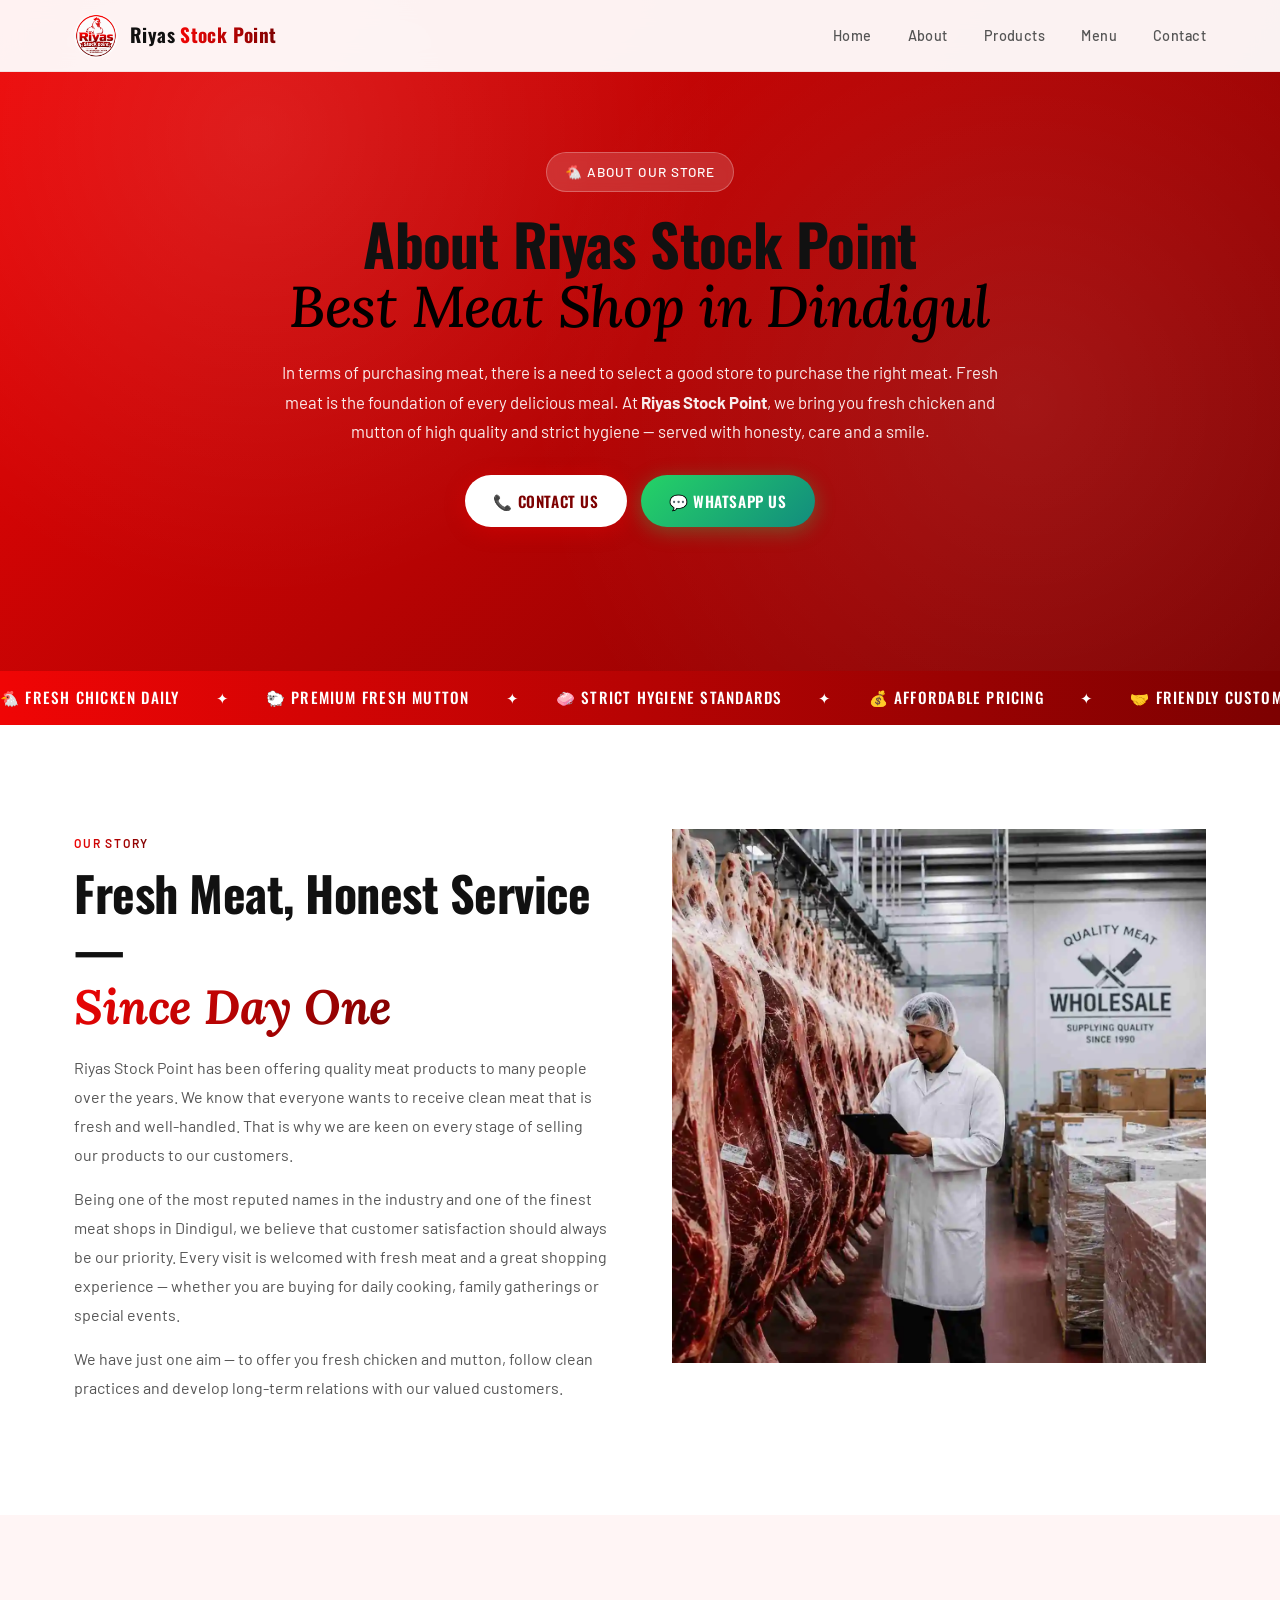
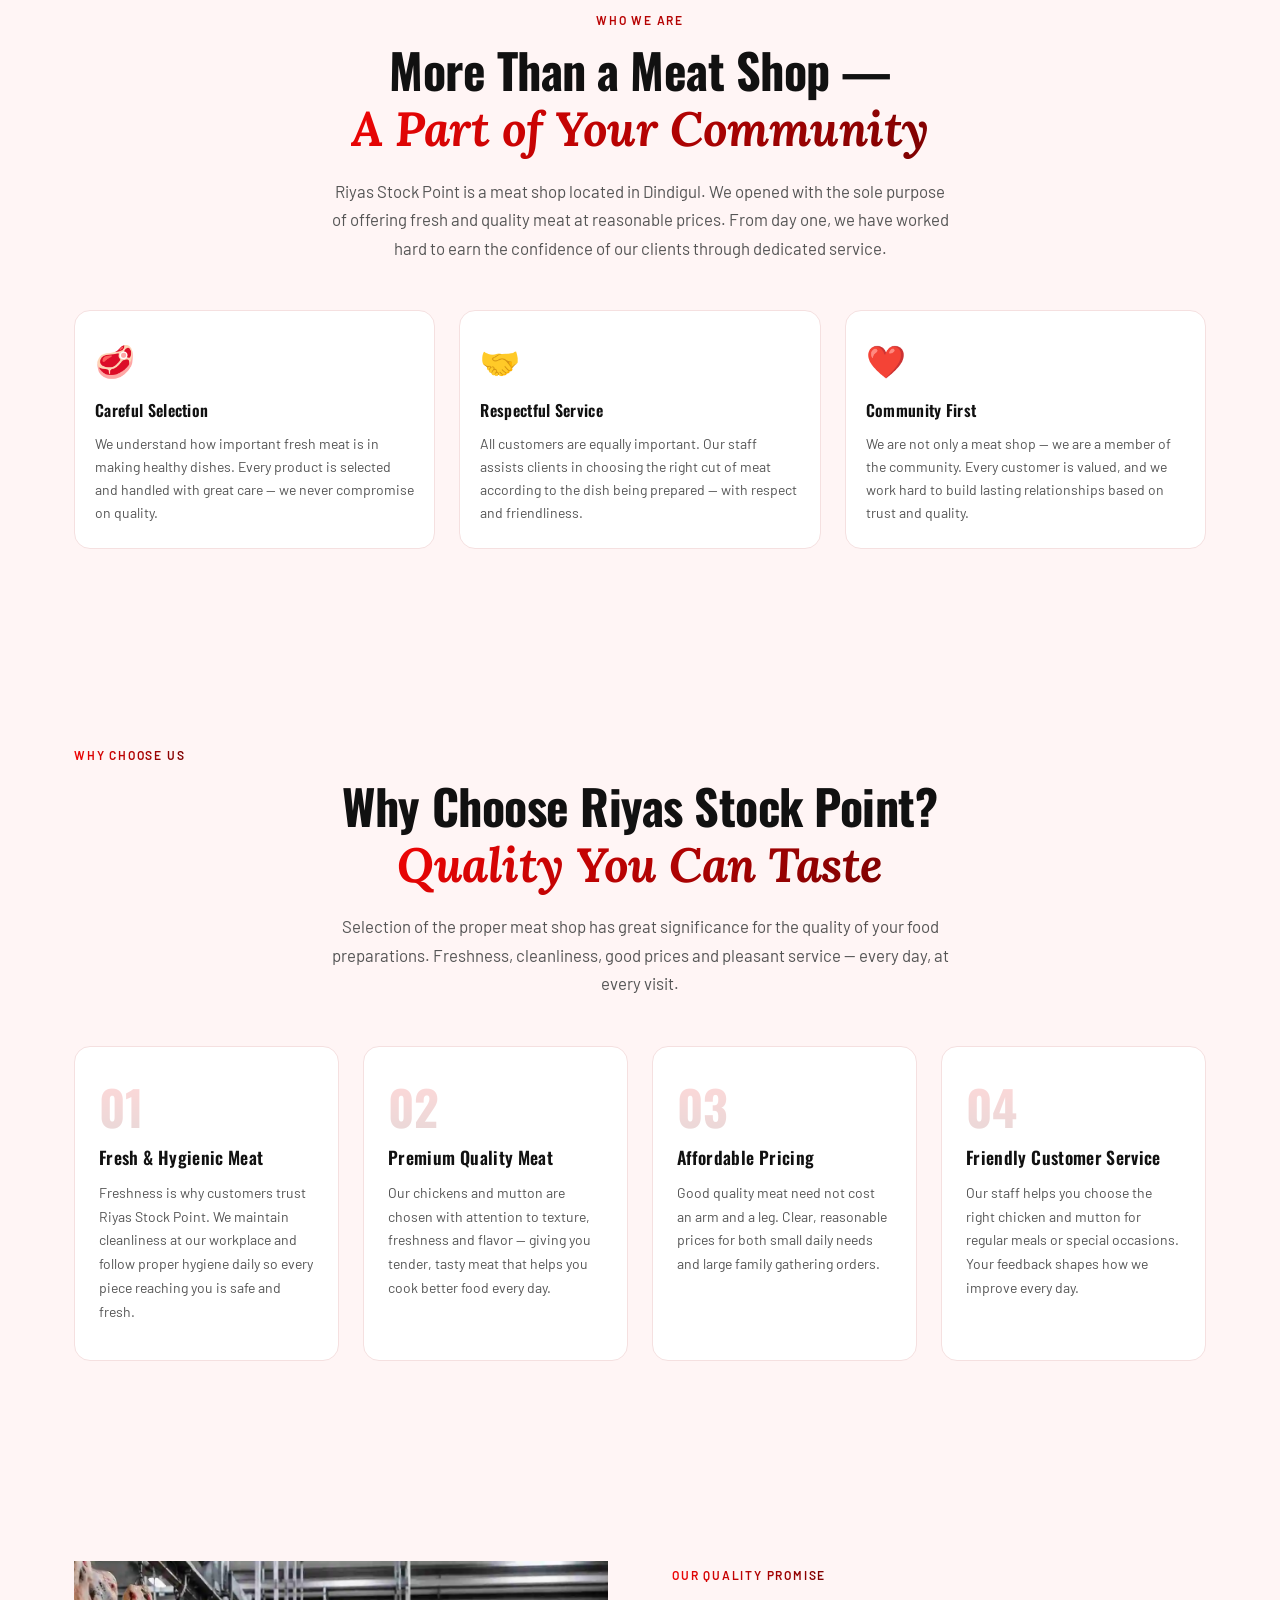
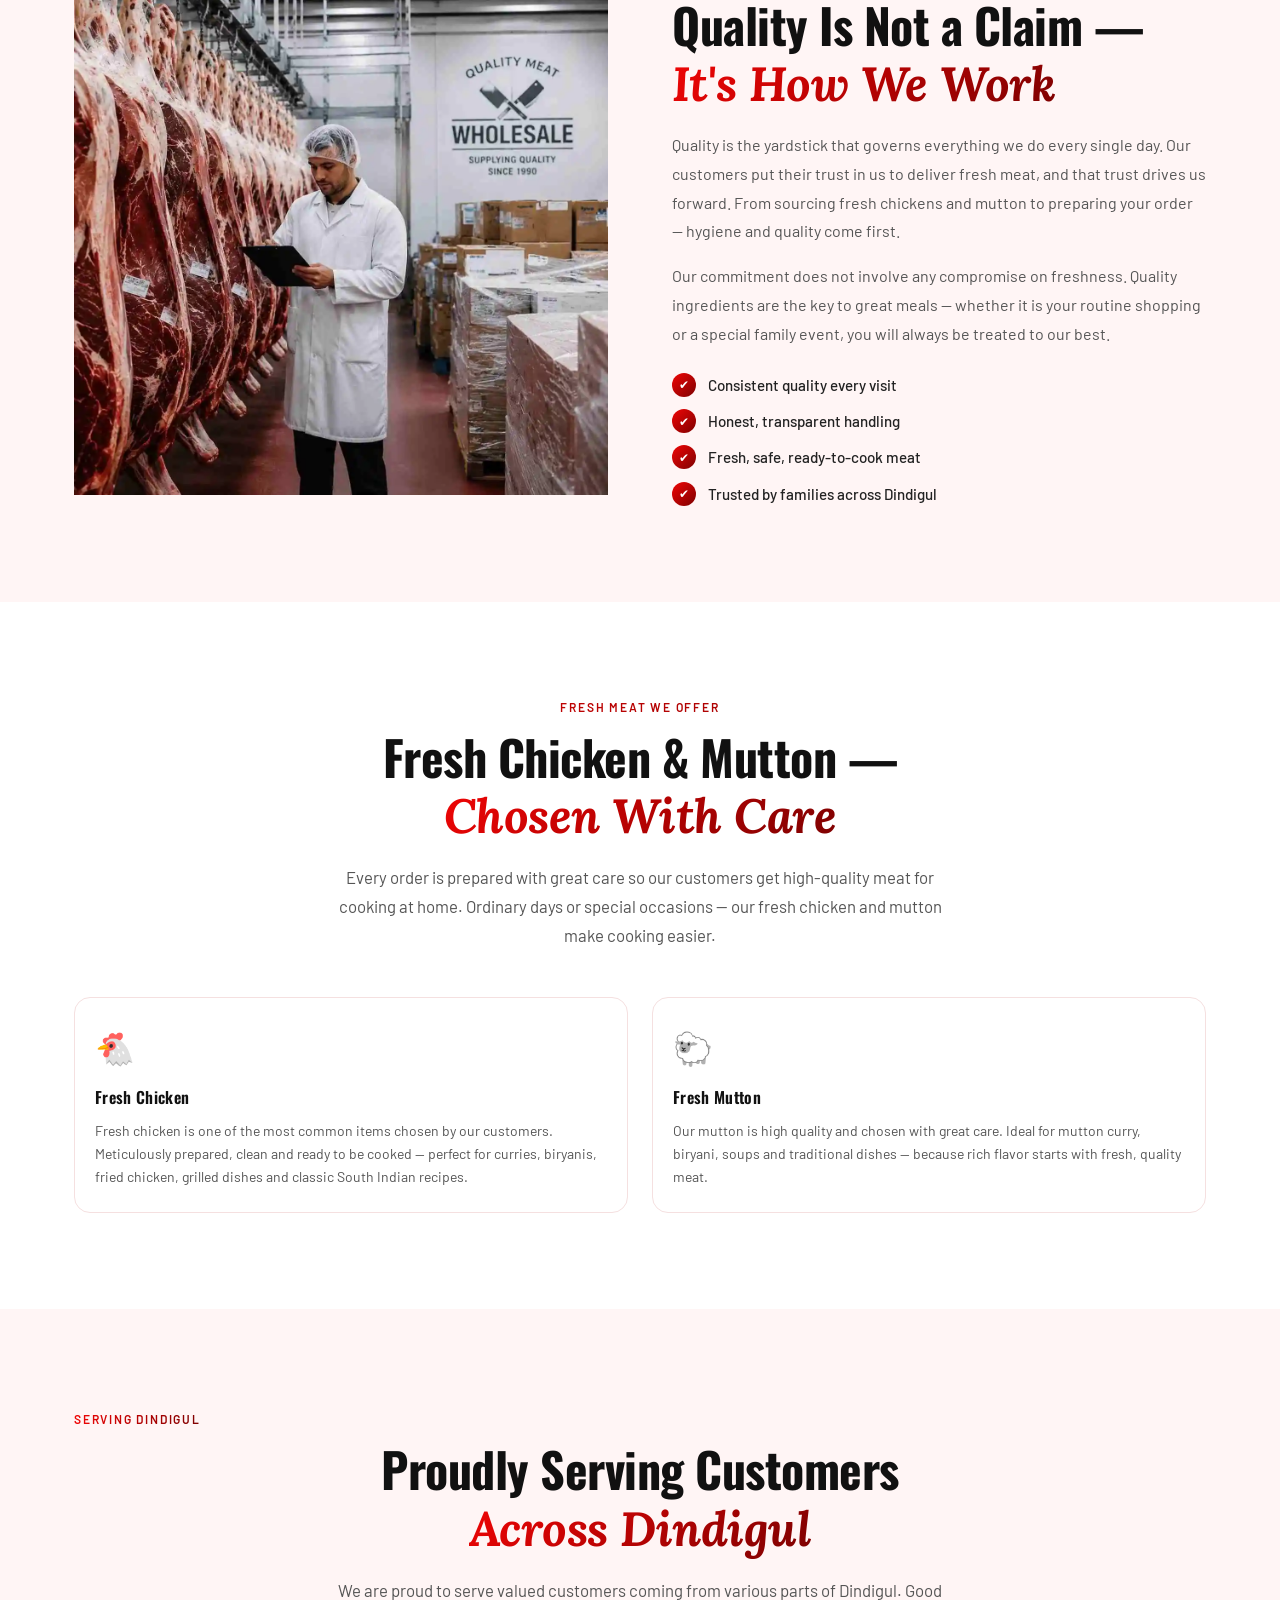
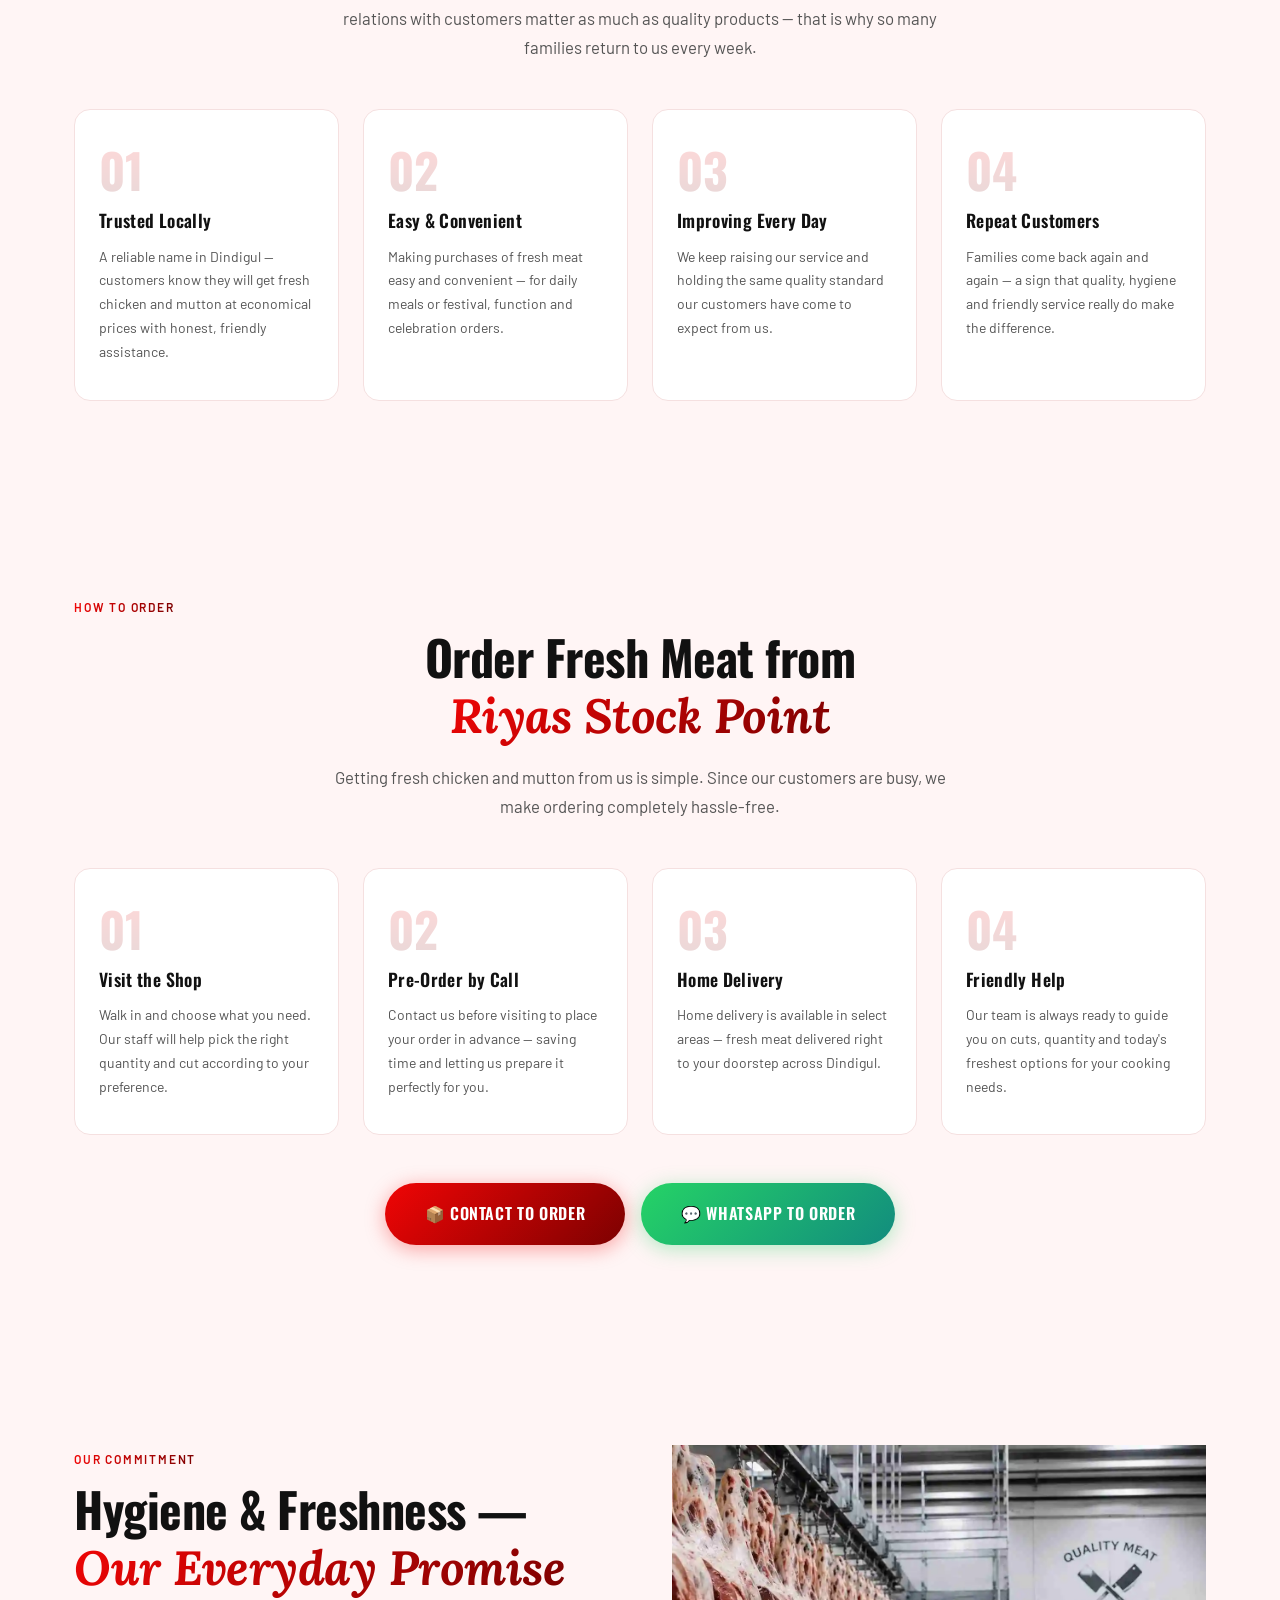
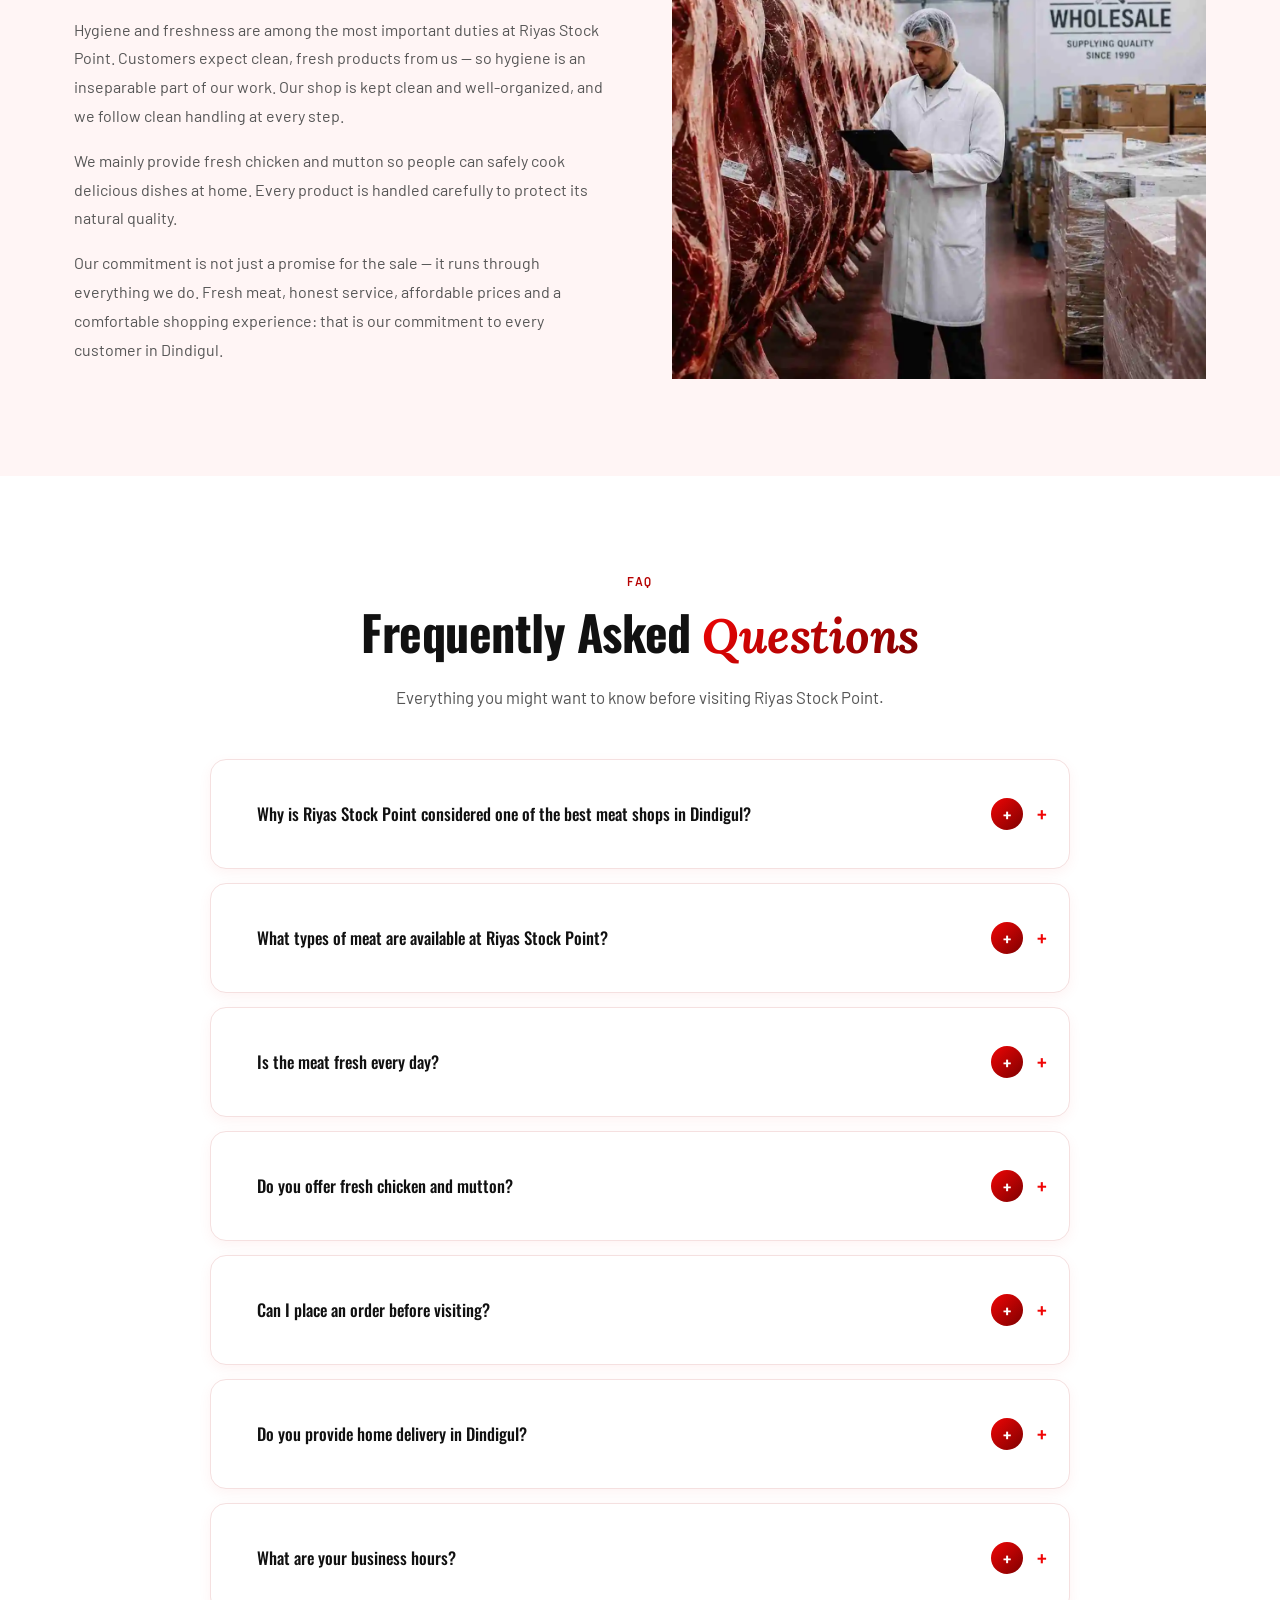
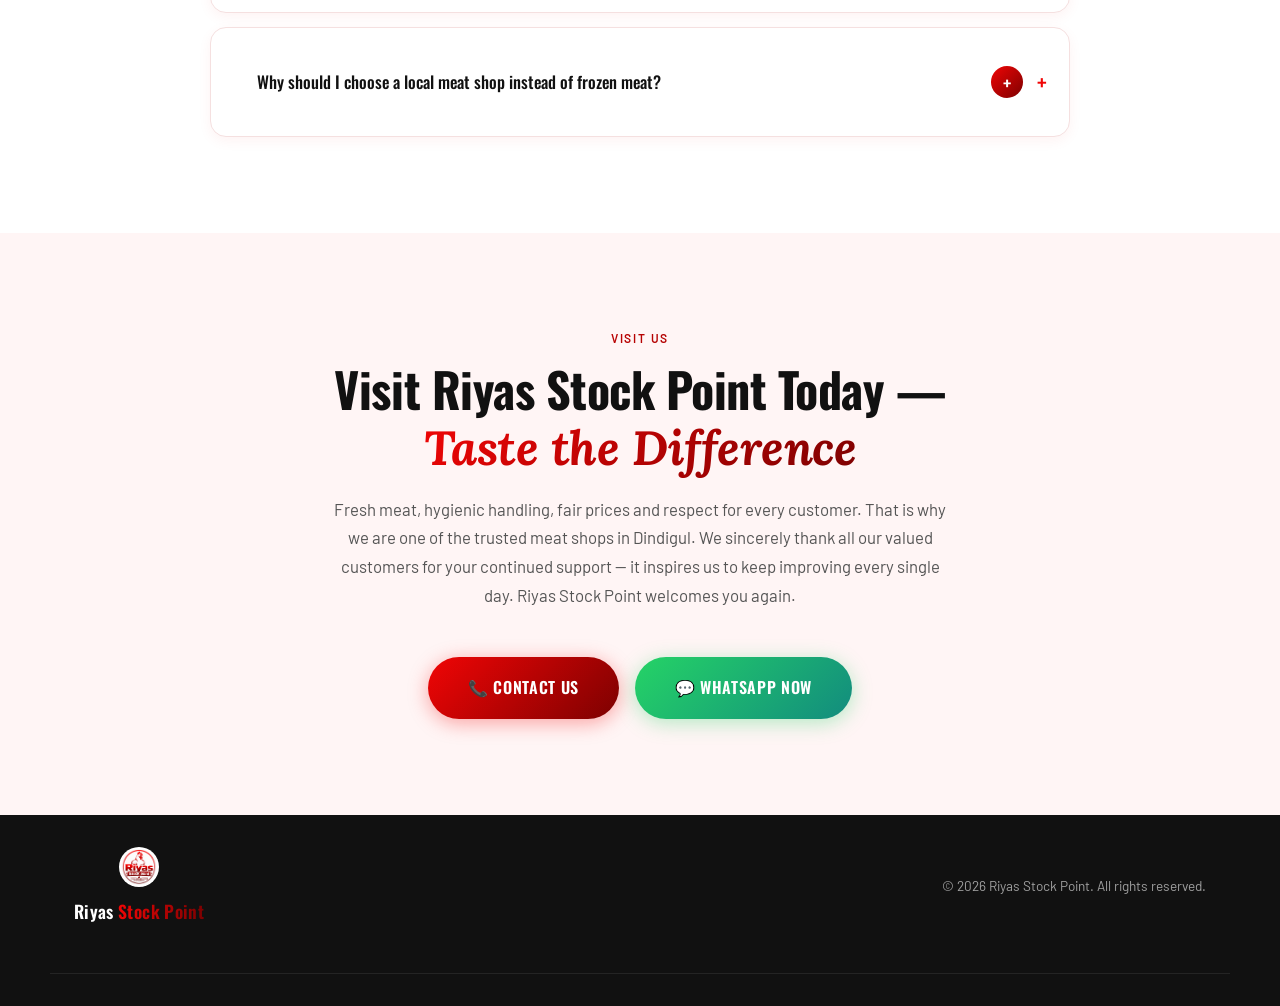
==== commit 7b12bc2f: "Add files via upload" ====
--- a/about.html
+++ b/about.html
@@ -22,6 +22,15 @@
   <link rel="stylesheet" href="style.css" />
   <!-- About-only CSS additions -->
   <link rel="stylesheet" href="about.css" />
+  <!-- Google tag (gtag.js) -->
+<script async src="https://www.googletagmanager.com/gtag/js?id=G-D3NC4KBGFM"></script>
+<script>
+  window.dataLayer = window.dataLayer || [];
+  function gtag(){dataLayer.push(arguments);}
+  gtag('js', new Date());
+
+  gtag('config', 'G-D3NC4KBGFM');
+</script>
 </head>
 <body>
 
--- a/style.css
+++ b/style.css
@@ -289,7 +289,7 @@
 .title-line.accent {
   background: var(--gradient);
   -webkit-background-clip: text;
-  -webkit-text-fill-color:#ffffff ;
+  -webkit-text-fill-color:#black ;
   background-clip: text;
   animation-delay: 0.2s;
 }
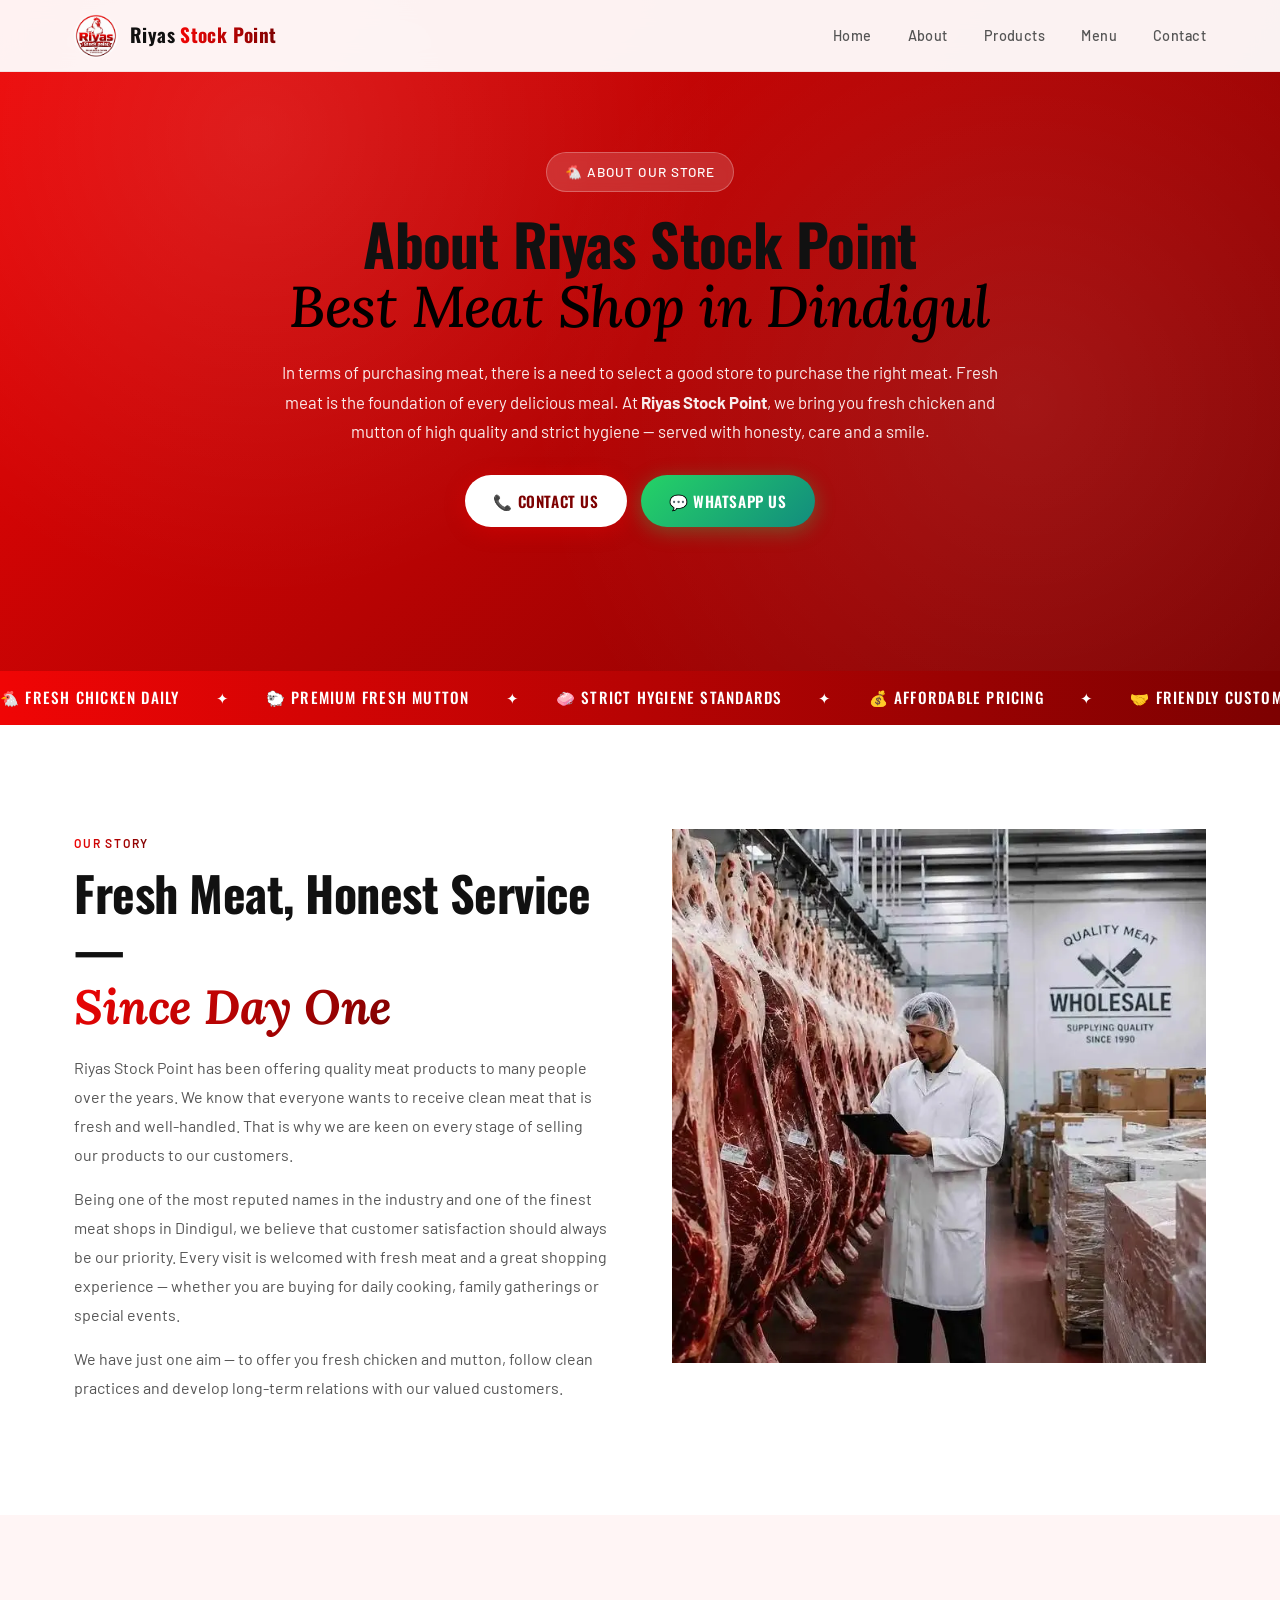
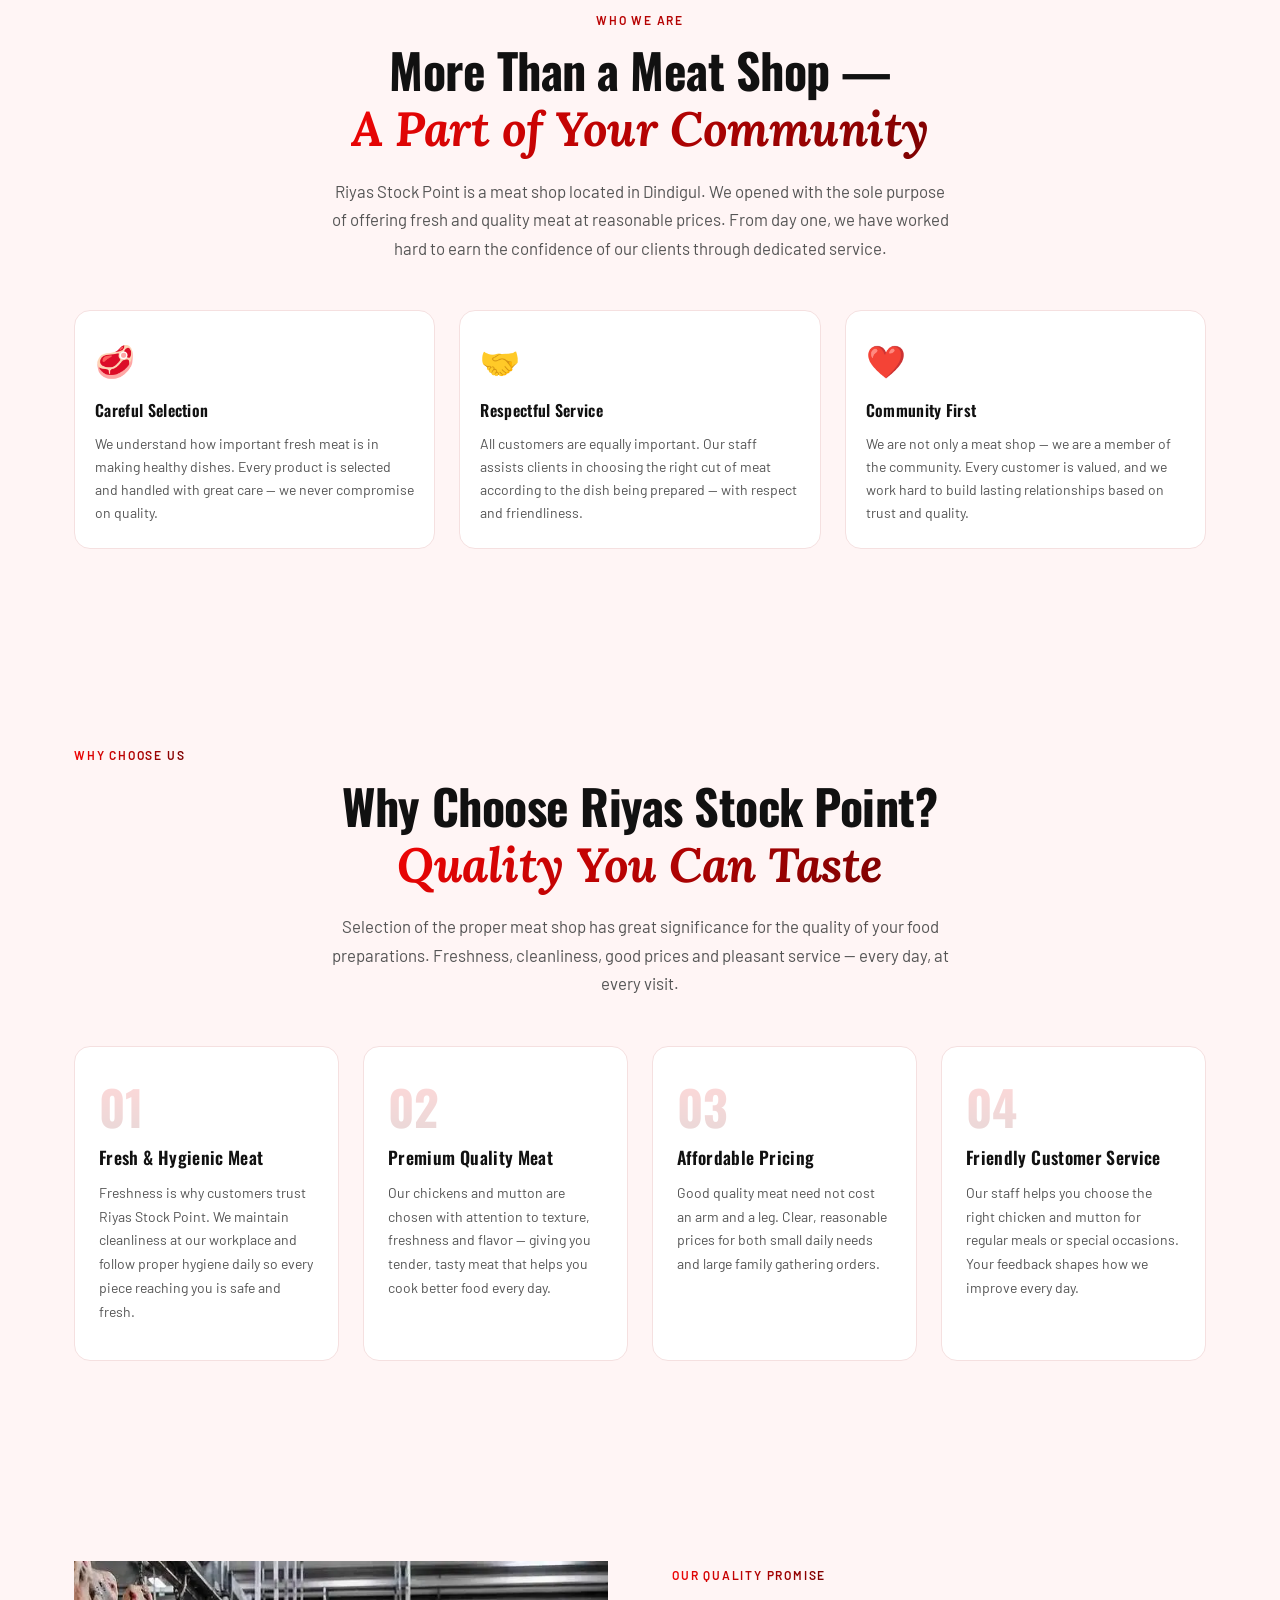
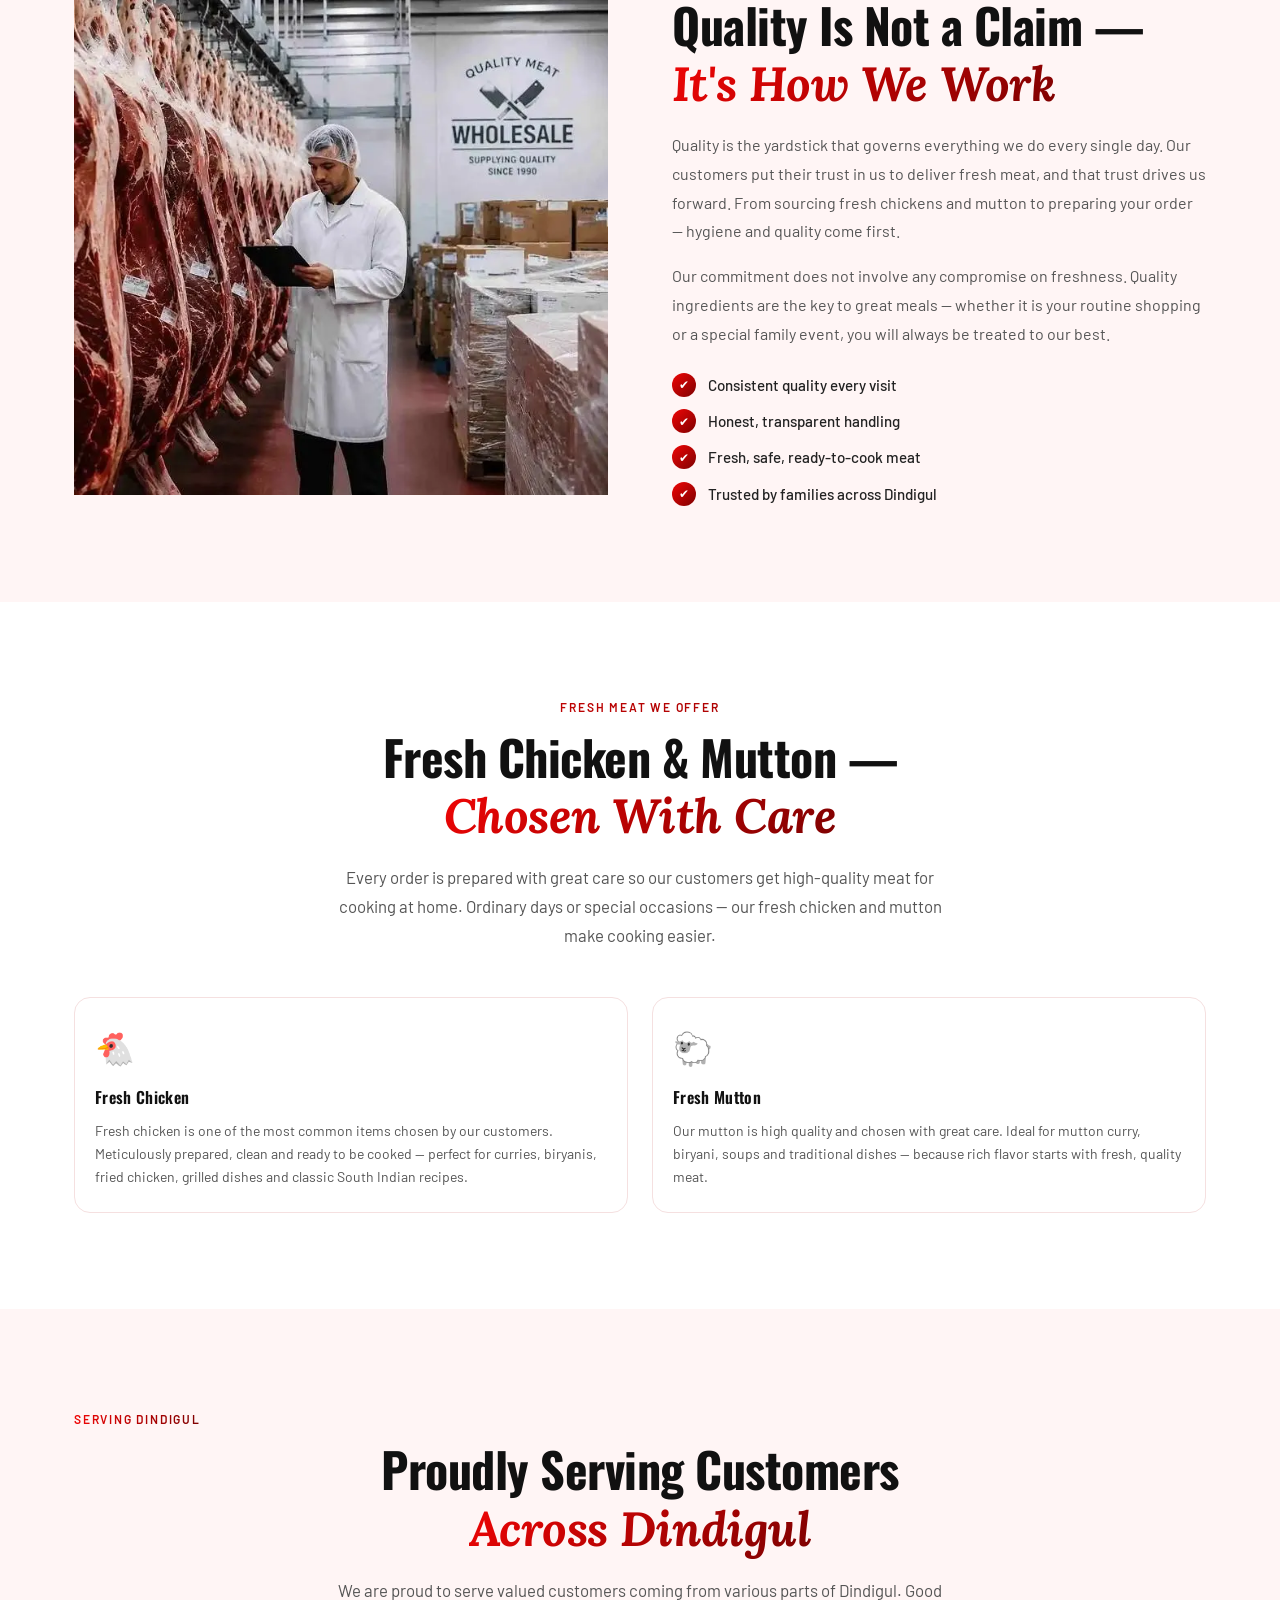
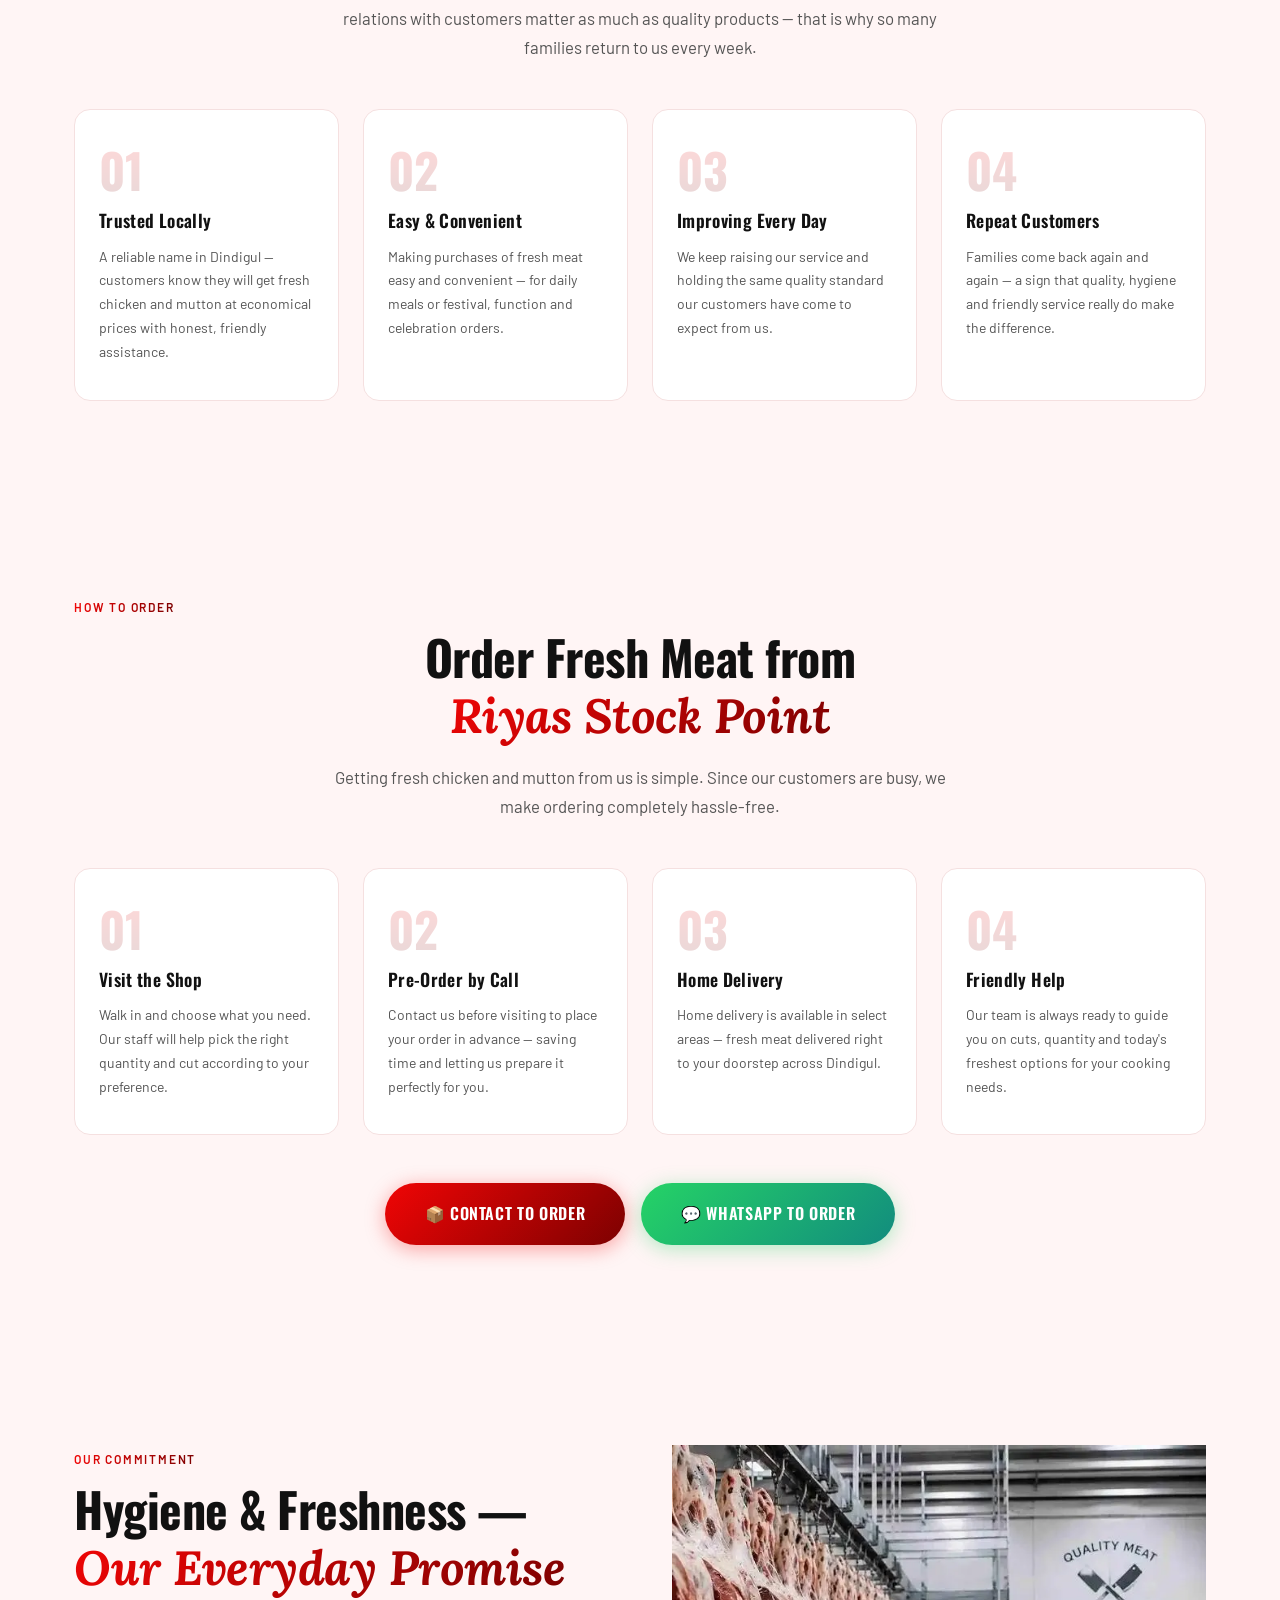
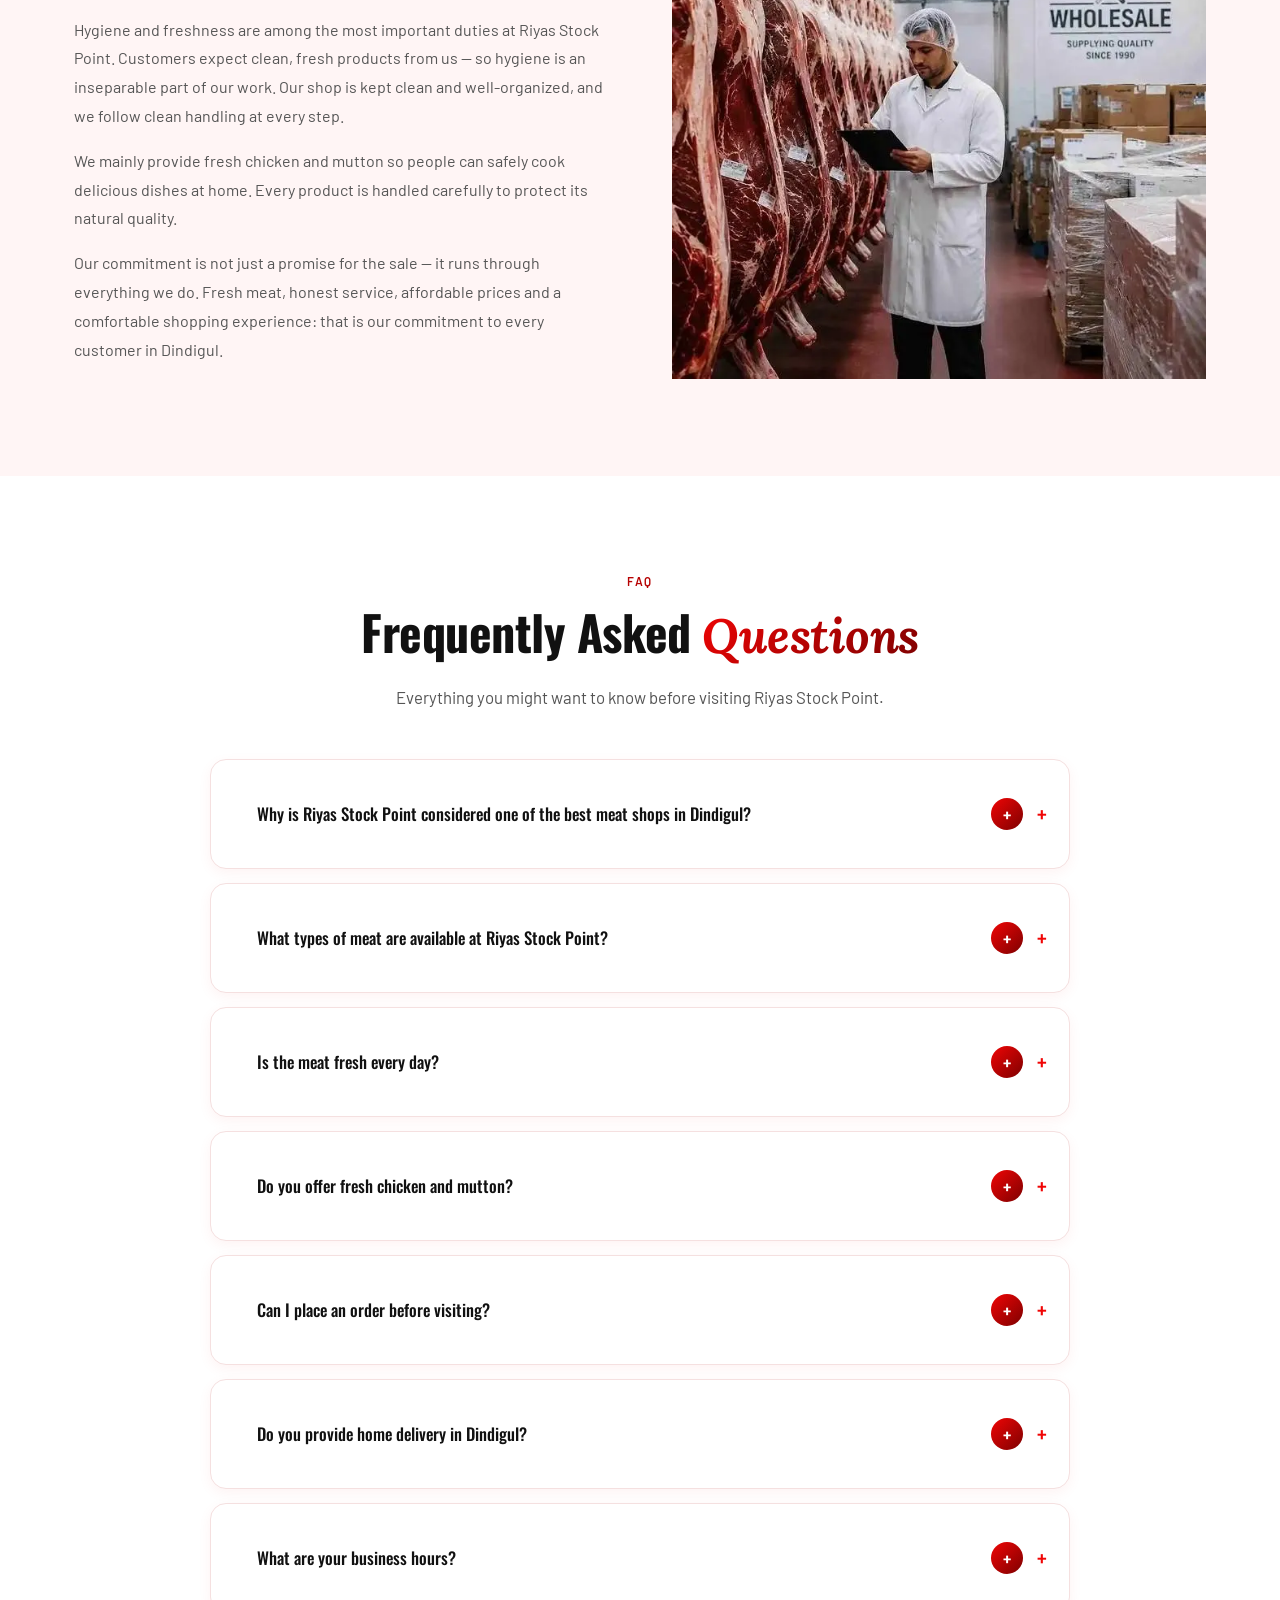
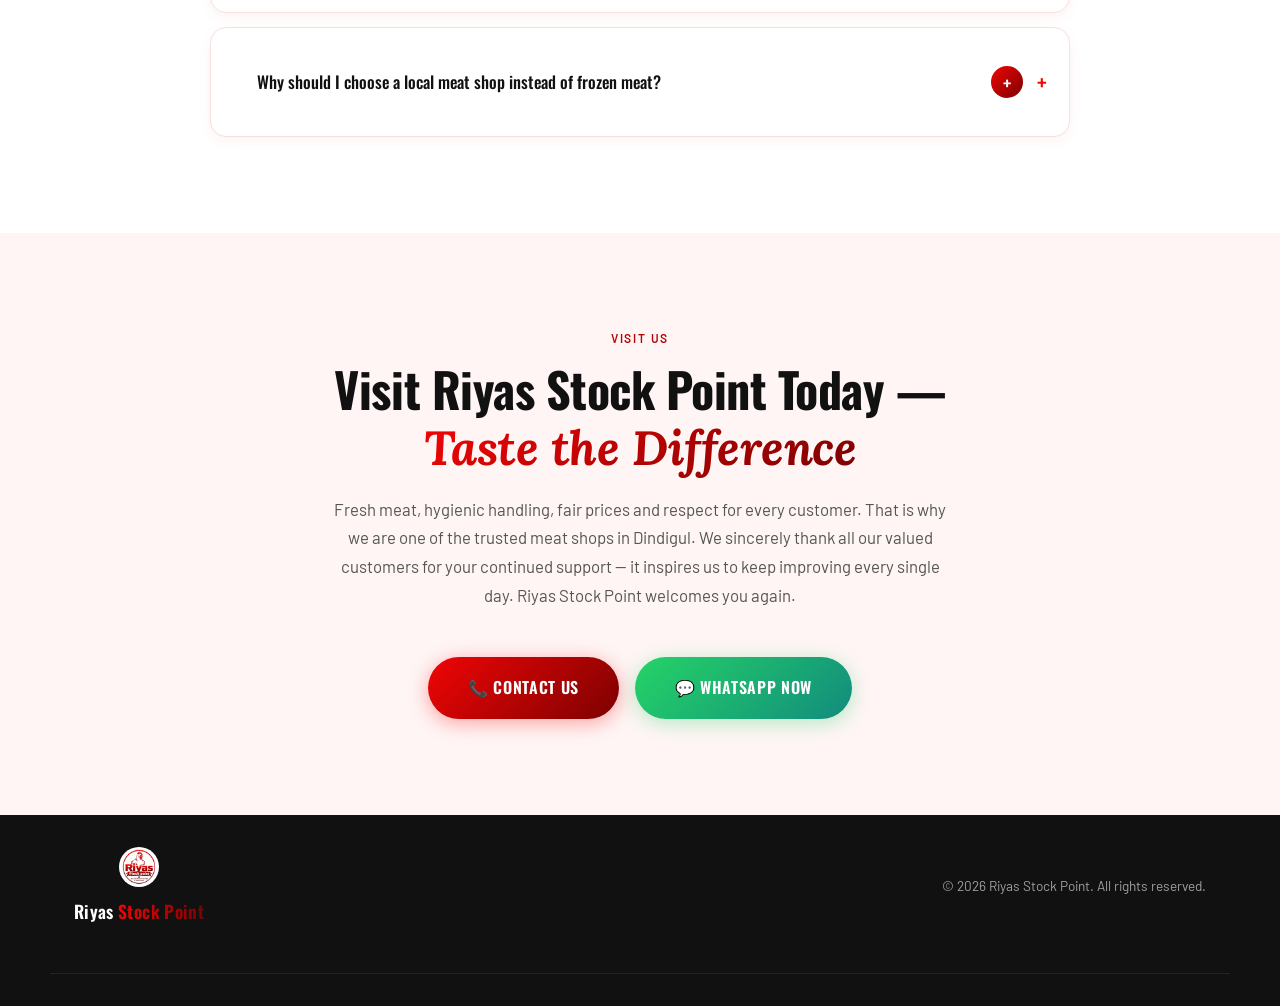
==== commit e96e6f74: "Add files via upload" ====
--- a/about.html
+++ b/about.html
@@ -12,6 +12,7 @@
   <meta property="og:url" content="https://riyasstockpoint.in/about.html" />
   <meta property="og:image" content="https://riyasstockpoint.in/assets/Logo.png" />
   <link rel="canonical" href="https://riyasstockpoint.in/about.html" />
+  <link rel="icon" href="/assets/fevicon.ico">
 
   <!-- Google Fonts (same as index) -->
   <link rel="preconnect" href="https://fonts.googleapis.com" />
@@ -31,14 +32,25 @@
 
   gtag('config', 'G-D3NC4KBGFM');
 </script>
+<!-- Google Tag Manager -->
+<script>(function(w,d,s,l,i){w[l]=w[l]||[];w[l].push({'gtm.start':
+new Date().getTime(),event:'gtm.js'});var f=d.getElementsByTagName(s)[0],
+j=d.createElement(s),dl=l!='dataLayer'?'&l='+l:'';j.async=true;j.src=
+'https://www.googletagmanager.com/gtm.js?id='+i+dl;f.parentNode.insertBefore(j,f);
+})(window,document,'script','dataLayer','GTM-NWV8B4CX');</script>
+<!-- End Google Tag Manager -->
 </head>
 <body>
+  <!-- Google Tag Manager (noscript) -->
+<noscript><iframe src="https://www.googletagmanager.com/ns.html?id=GTM-NWV8B4CX"
+height="0" width="0" style="display:none;visibility:hidden"></iframe></noscript>
+<!-- End Google Tag Manager (noscript) -->
 
   <!-- ========== NAVBAR ========== -->
   <header class="navbar" id="navbar">
     <div class="nav-container">
       <a href="index.html" class="nav-logo">
-        <img src="assets/Logo.png" alt="Riyas Stock Point Logo" class="logo-img" />
+        <img src="assets/Logo.webp" alt="Riyas Stock Point Logo" class="logo-img" />
         <span class="logo-text">Riyas <span class="logo-accent">Stock Point</span></span>
       </a>
       <nav class="nav-links" id="navLinks">
@@ -355,7 +367,7 @@
   <footer class="footer">
     <div class="container footer-inner">
       <div class="footer-brand">
-        <img src="assets/Logo.png" alt="Riyas Stock Point" class="logo-img" />
+        <img src="assets/Logo.webp" alt="Riyas Stock Point" class="logo-img" />
         <span class="logo-text">Riyas <span class="logo-accent">Stock Point</span></span>
       </div>
       <p class="footer-copy">&copy; <span id="year"></span> Riyas Stock Point. All rights reserved.</p>
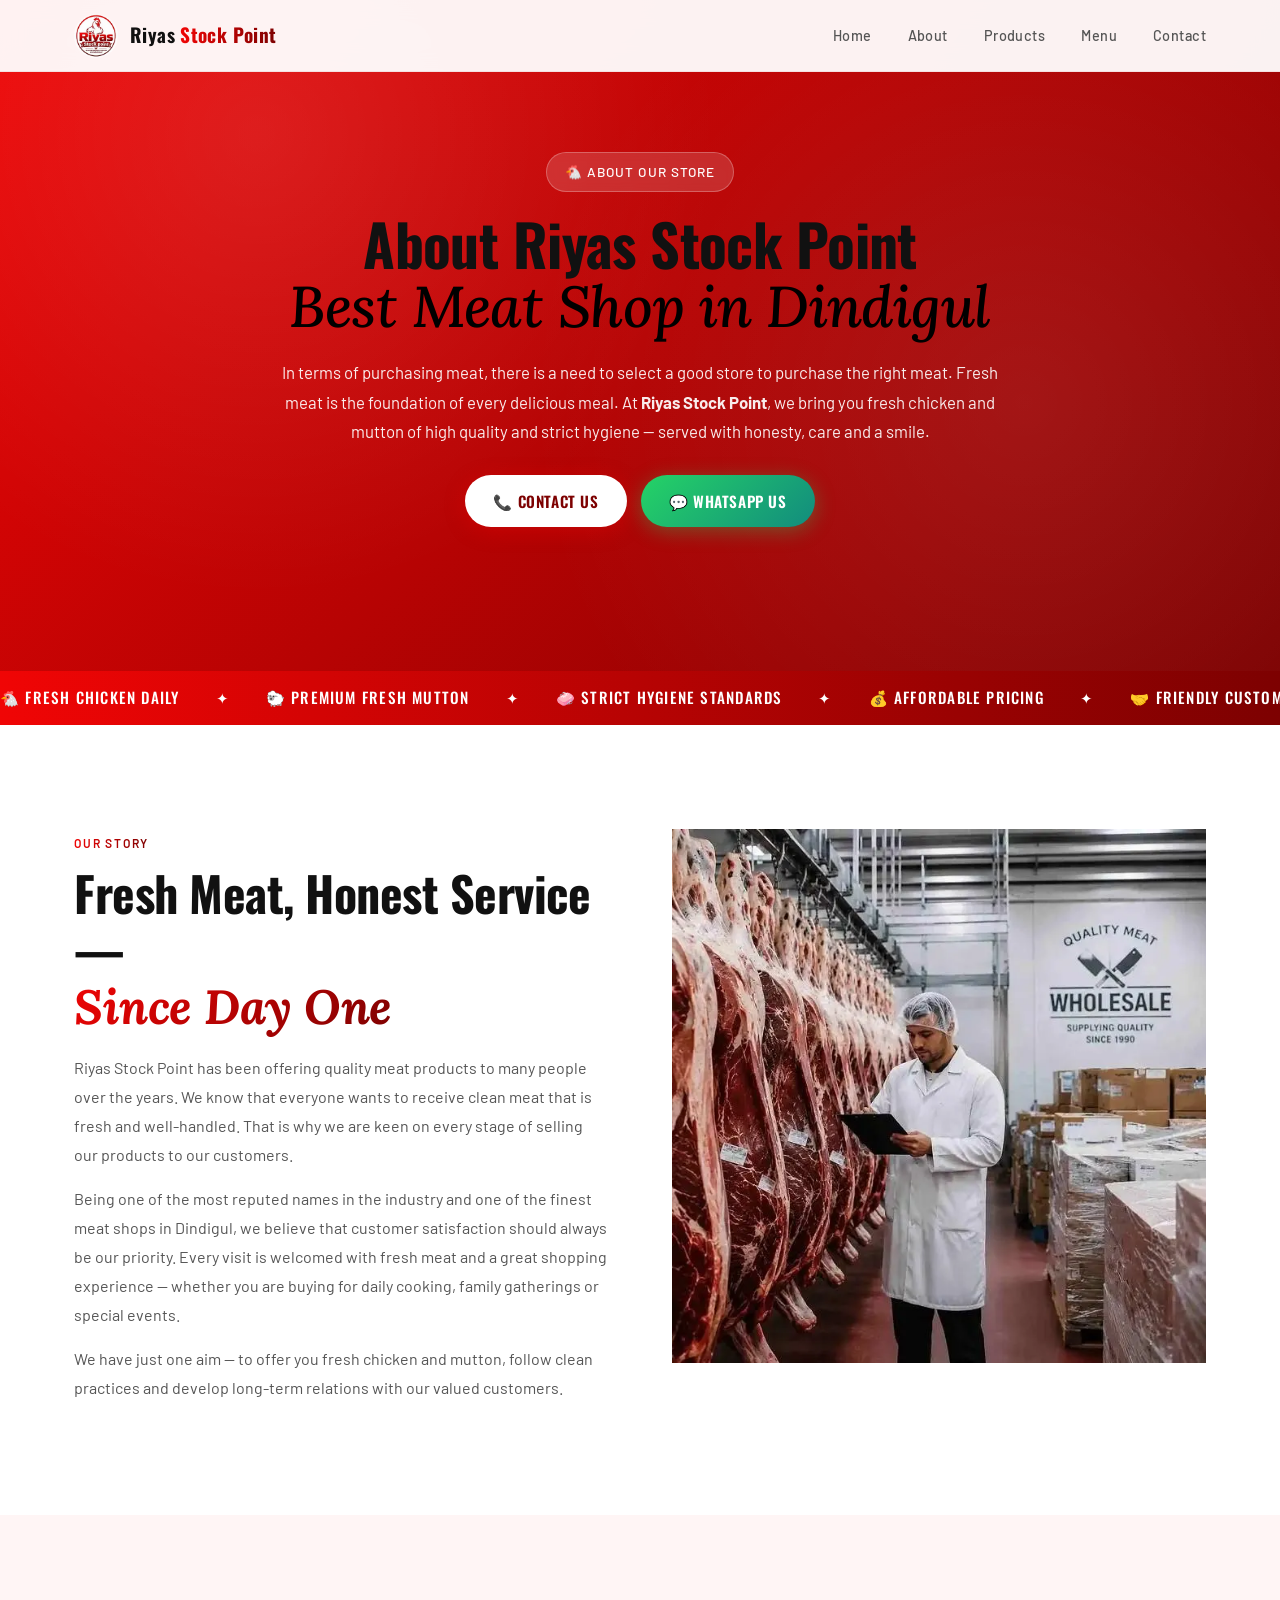
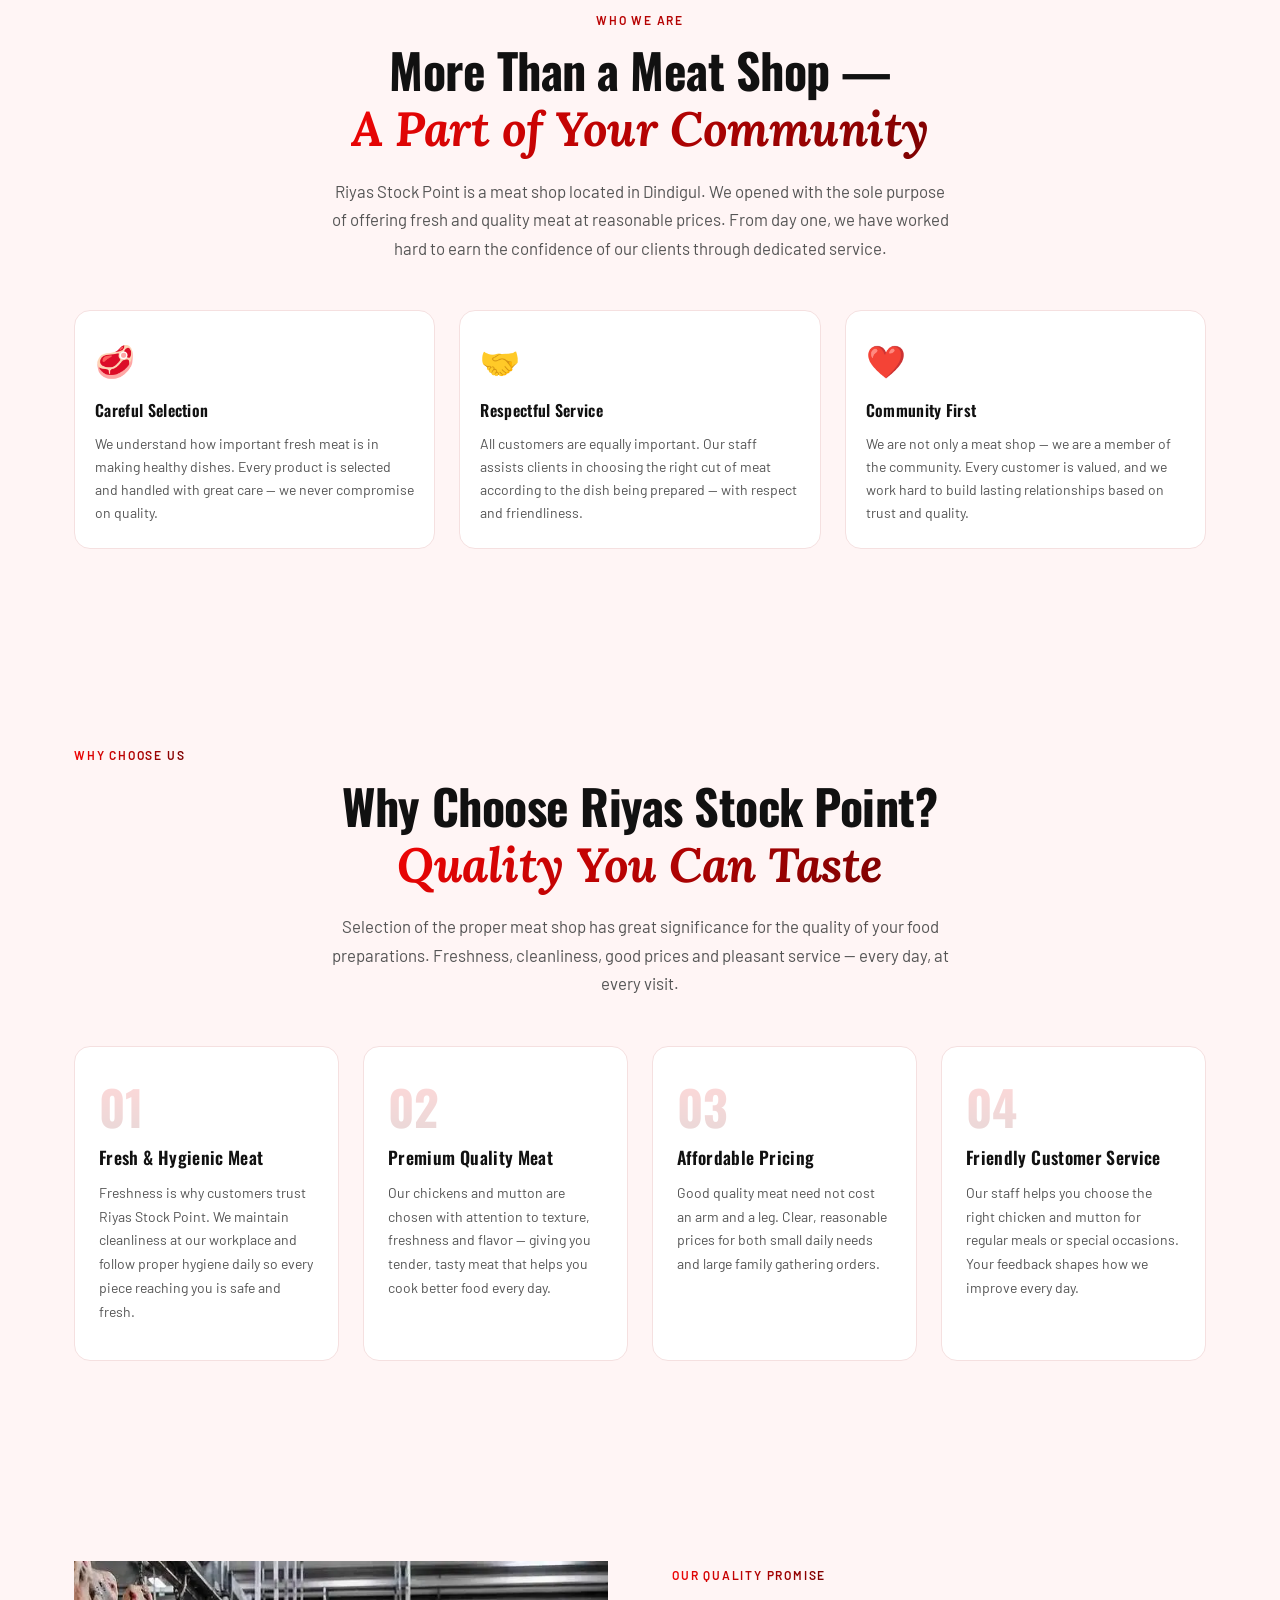
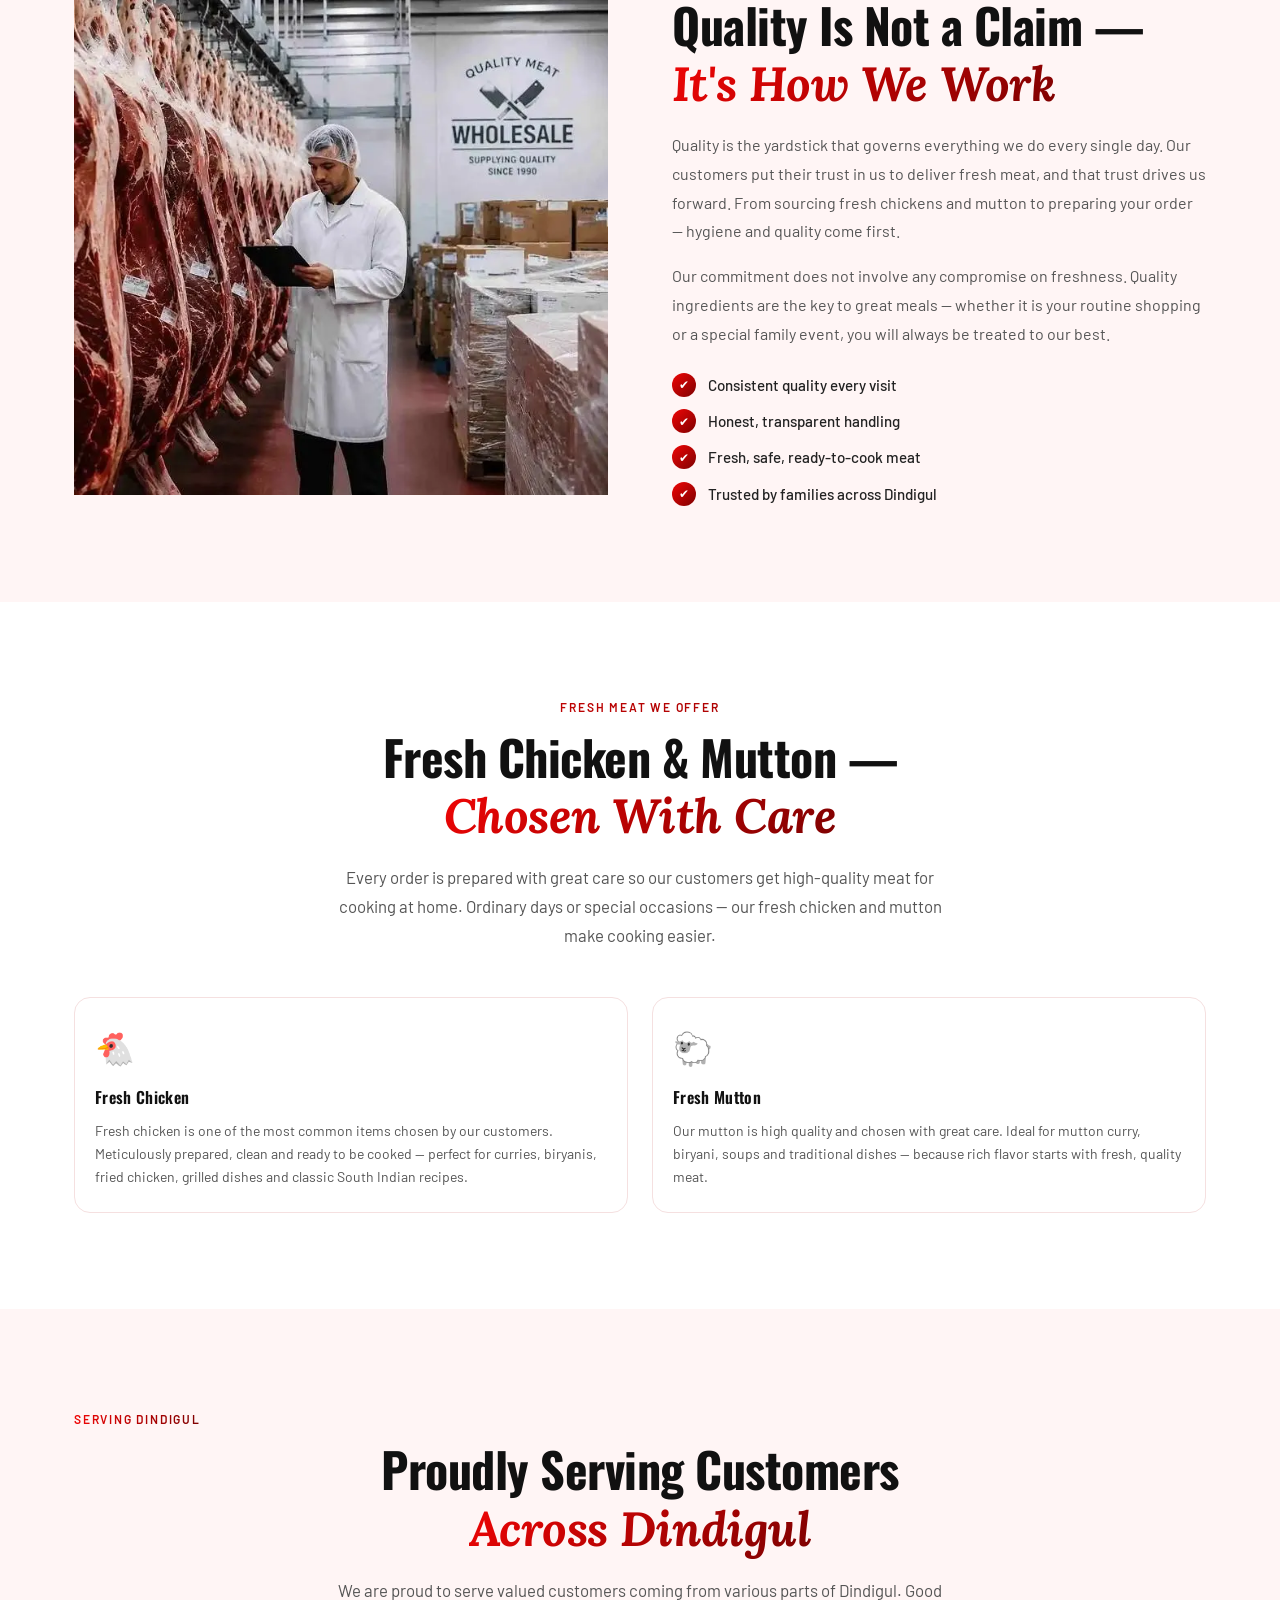
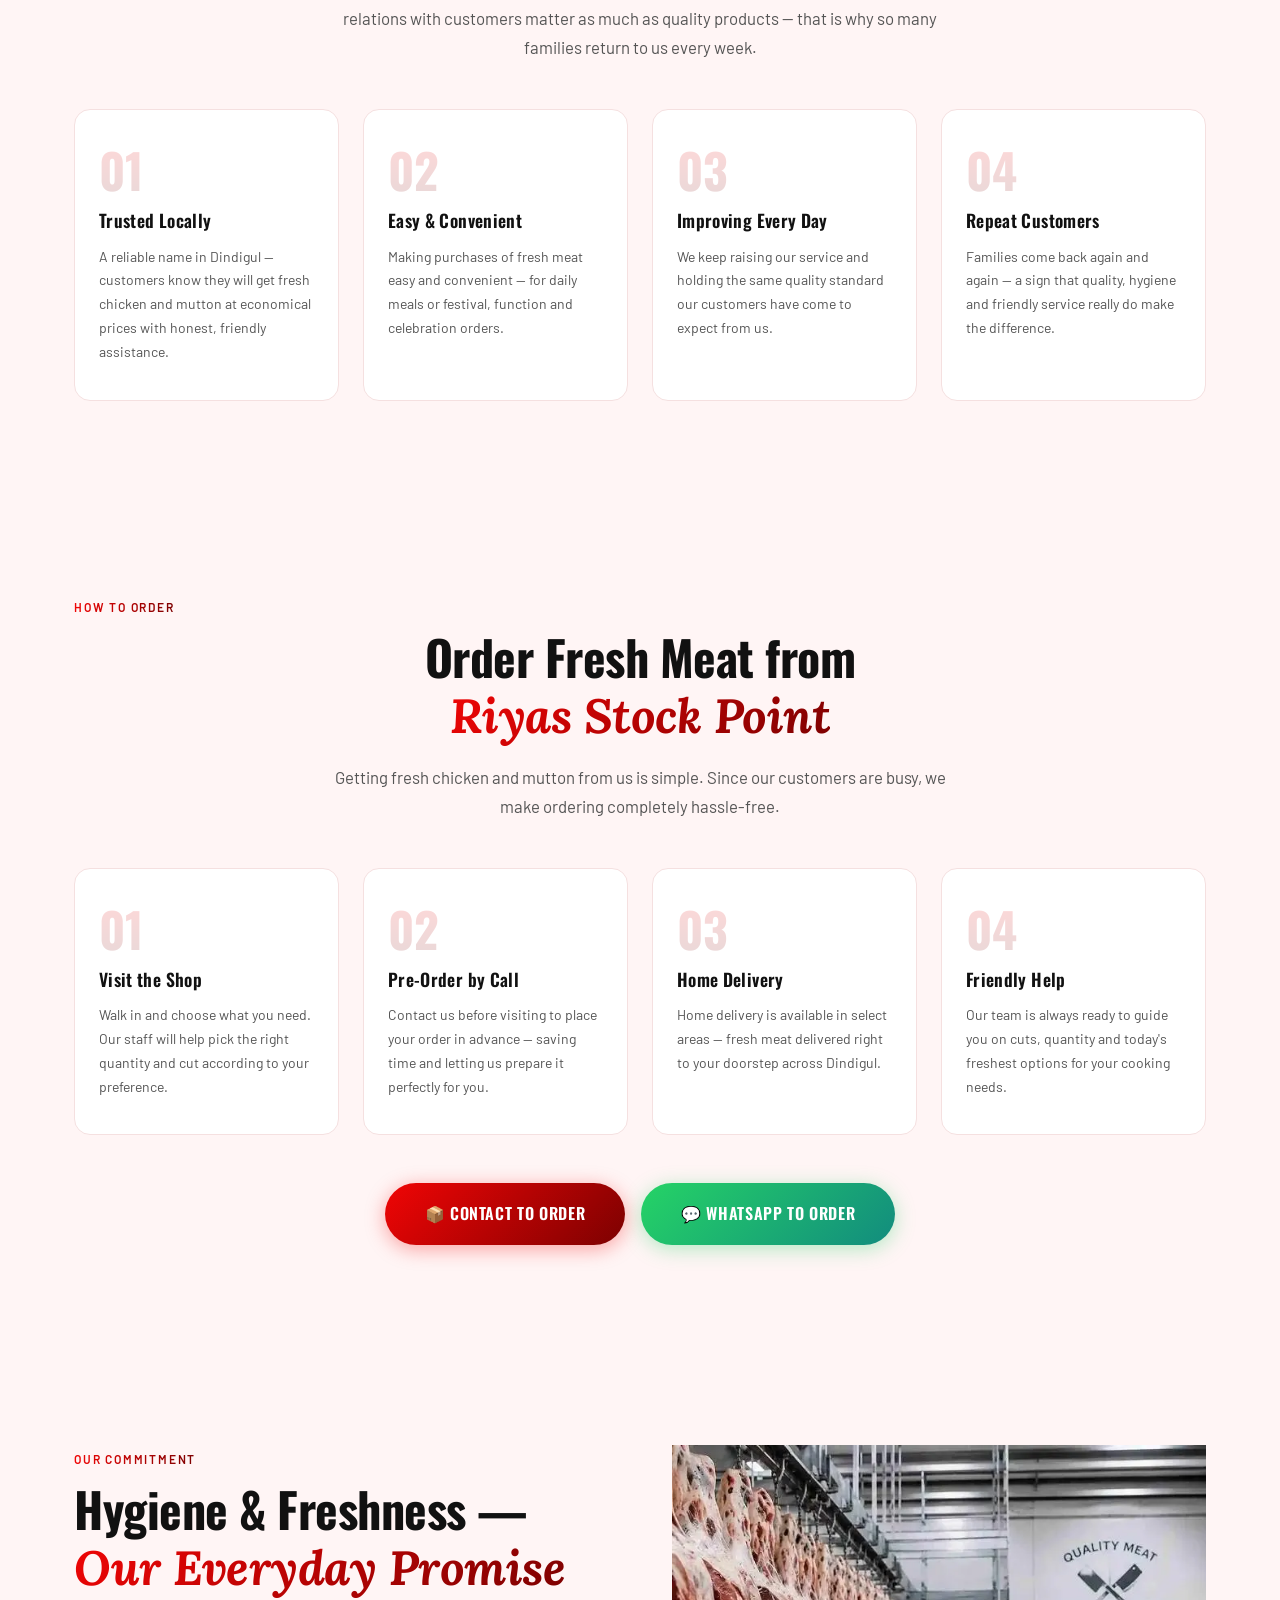
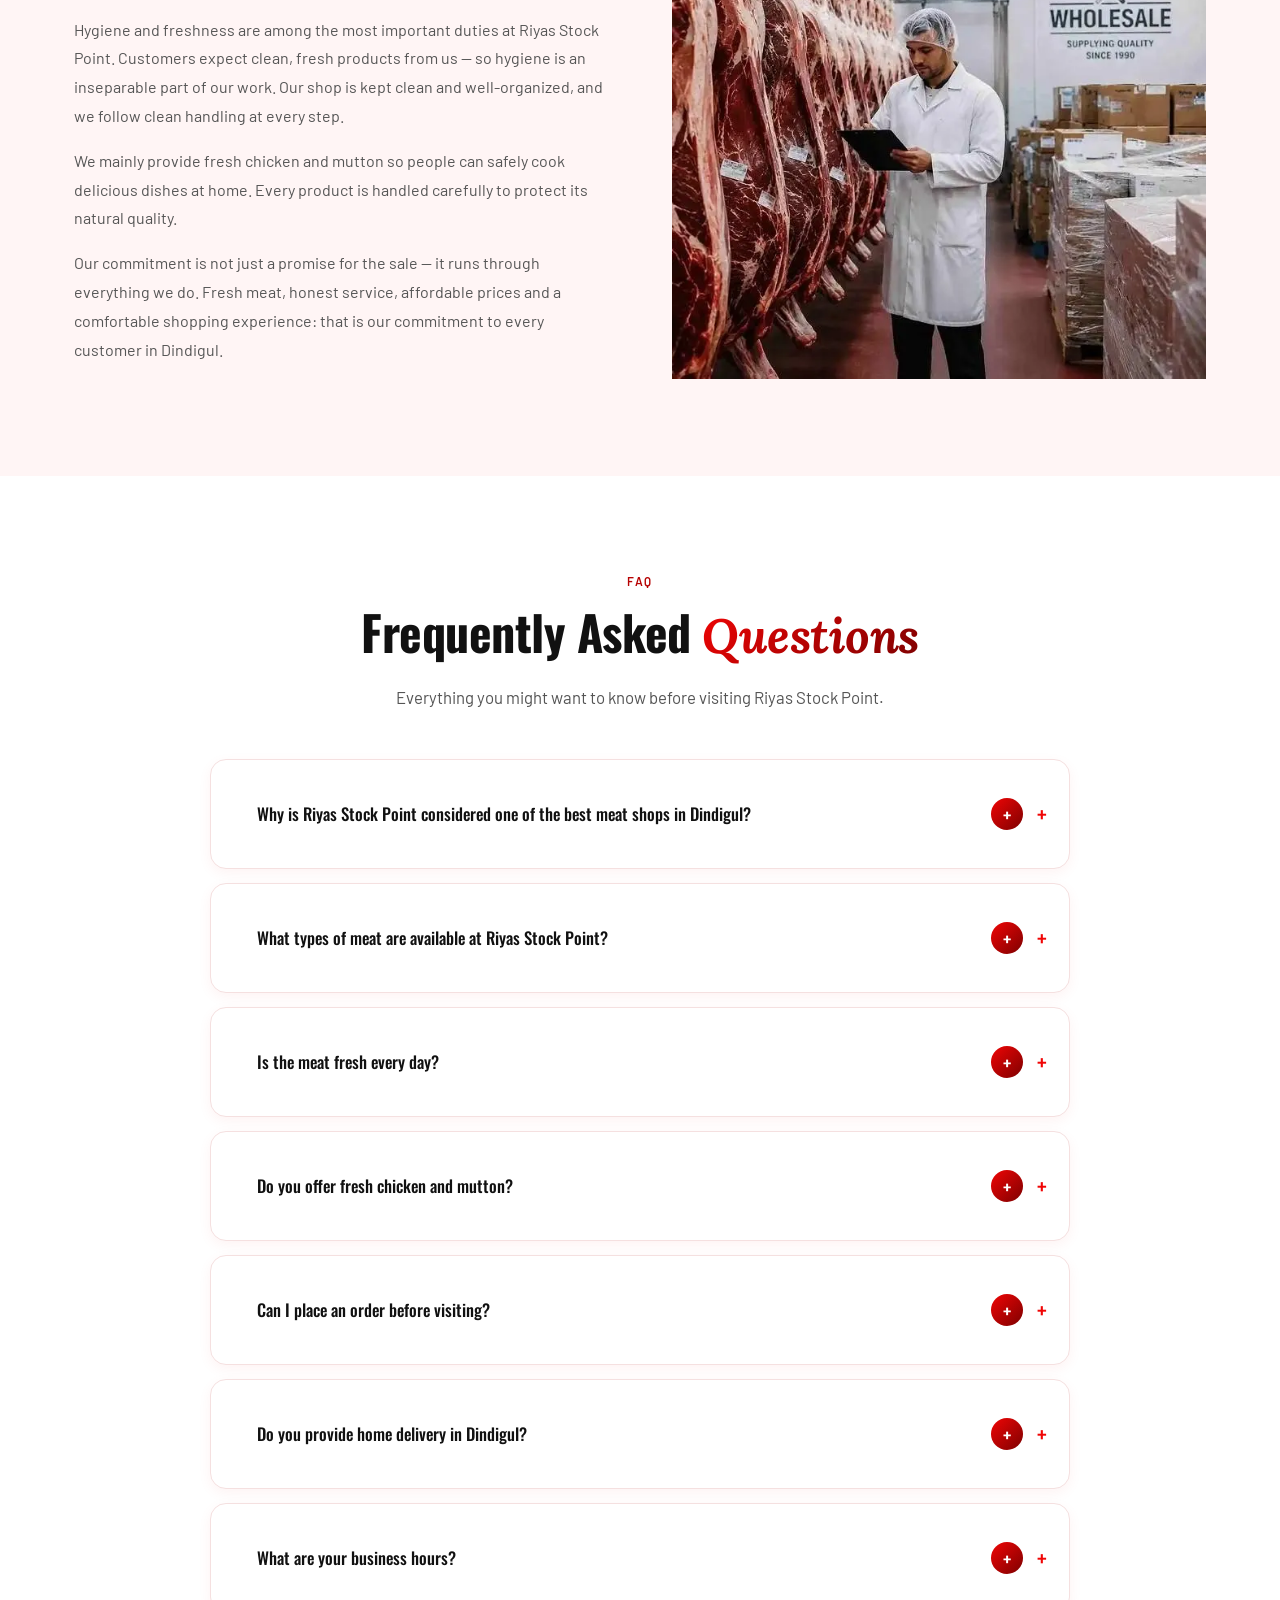
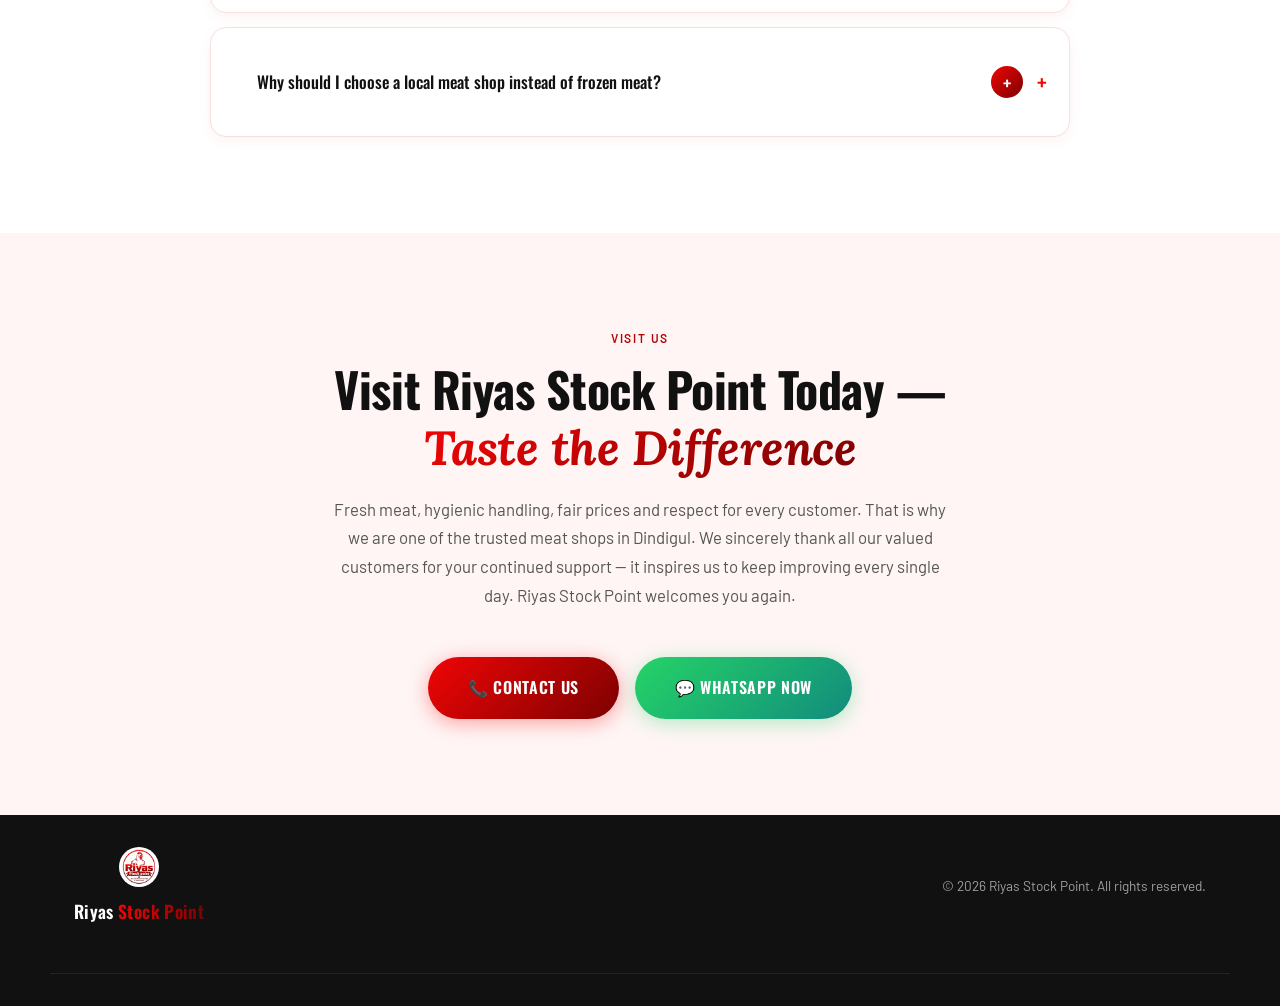
==== commit 3a20424c: "Add files via upload" ====
--- a/about.html
+++ b/about.html
@@ -10,7 +10,7 @@
   <meta property="og:description" content="Fresh chicken & mutton, hygienic handling, affordable pricing and friendly service — meet the team behind Dindigul's trusted meat shop." />
   <meta property="og:type" content="website" />
   <meta property="og:url" content="https://riyasstockpoint.in/about.html" />
-  <meta property="og:image" content="https://riyasstockpoint.in/assets/Logo.png" />
+  <meta property="og:image" content="https://riyasstockpoint.in/assets/Logo.webp" />
   <link rel="canonical" href="https://riyasstockpoint.in/about.html" />
   <link rel="icon" href="/assets/fevicon.ico">
 
@@ -50,7 +50,7 @@
   <header class="navbar" id="navbar">
     <div class="nav-container">
       <a href="index.html" class="nav-logo">
-        <img src="assets/Logo.webp" alt="Riyas Stock Point Logo" class="logo-img" />
+        <img src="assets/Logo 1.webp" alt="Riyas Stock Point Logo" class="logo-img" />
         <span class="logo-text">Riyas <span class="logo-accent">Stock Point</span></span>
       </a>
       <nav class="nav-links" id="navLinks">
--- a/style.css
+++ b/style.css
@@ -734,7 +734,7 @@
   padding: 20px 0;
   text-align: center;
   font-size: 0.8rem;
-  color: rgba(255,255,255,0.35);
+  color: #ffffff;
 }
 
 /* =====================================================
